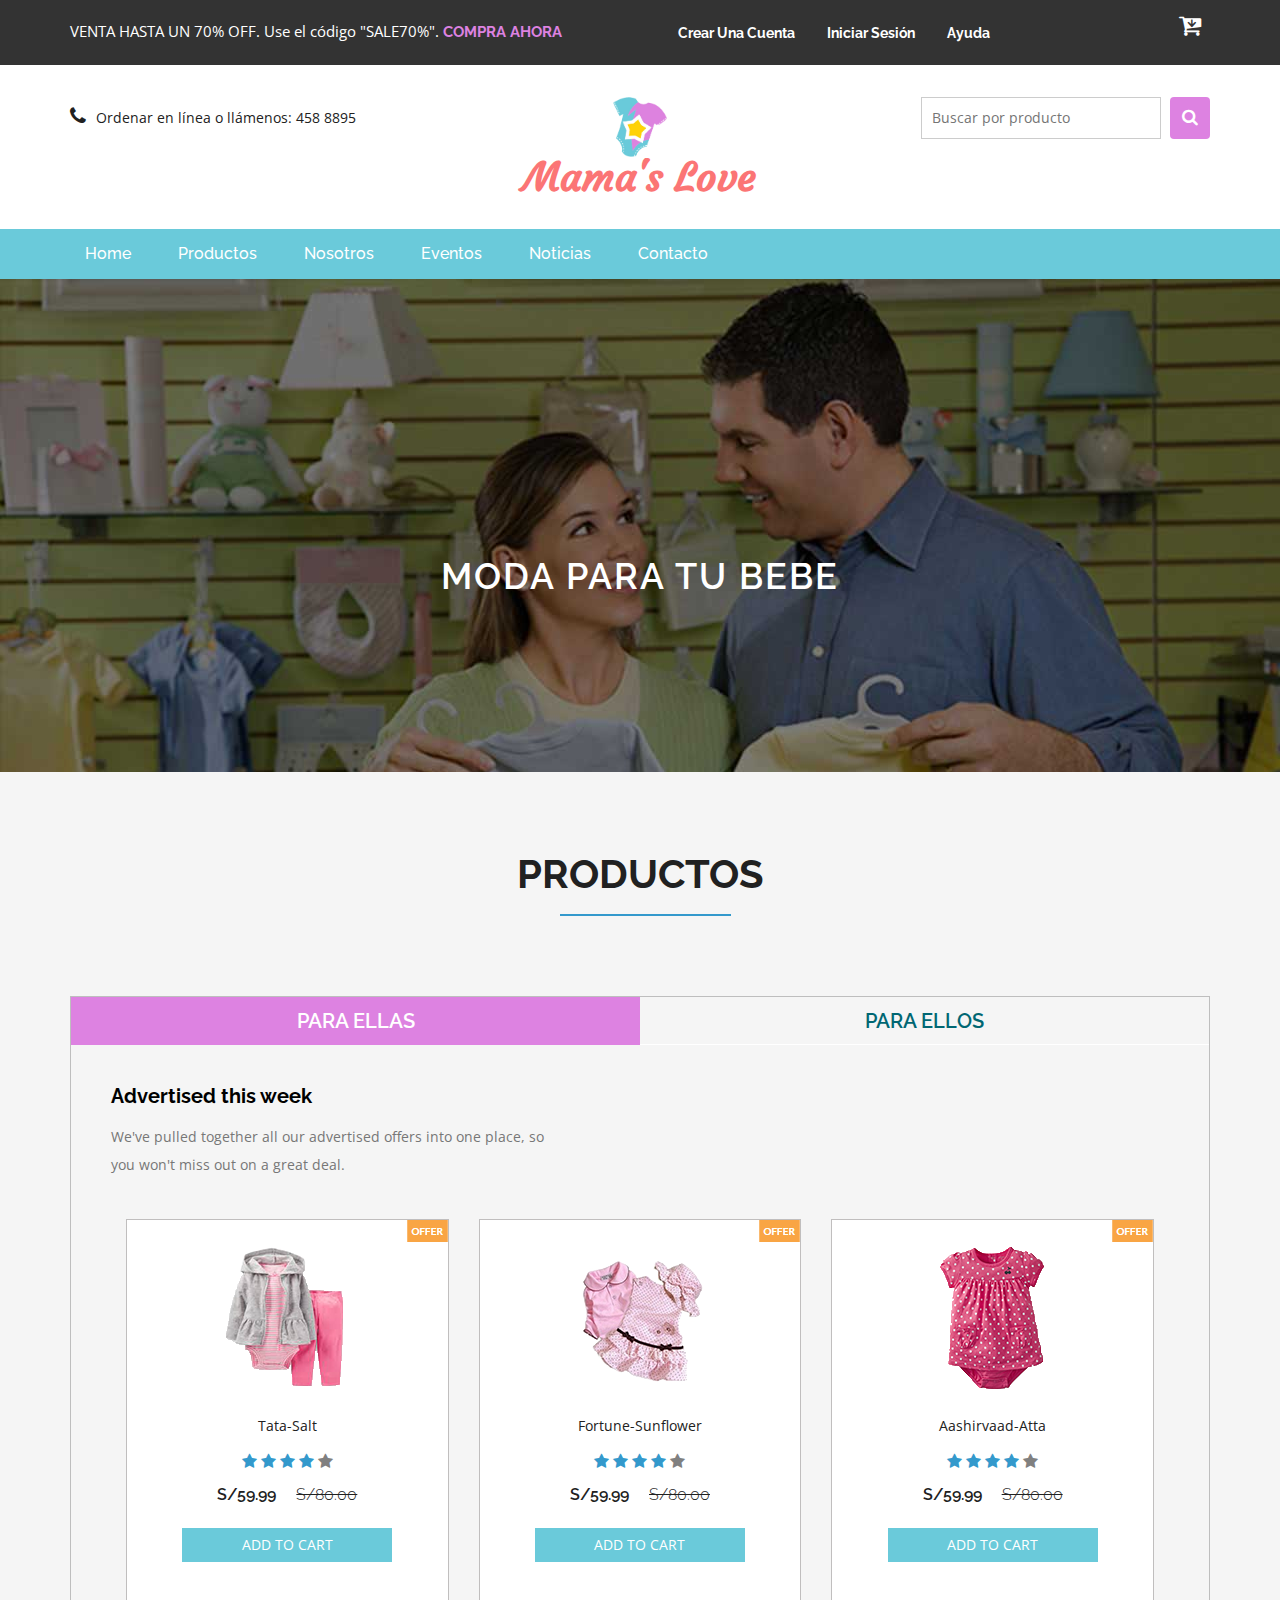
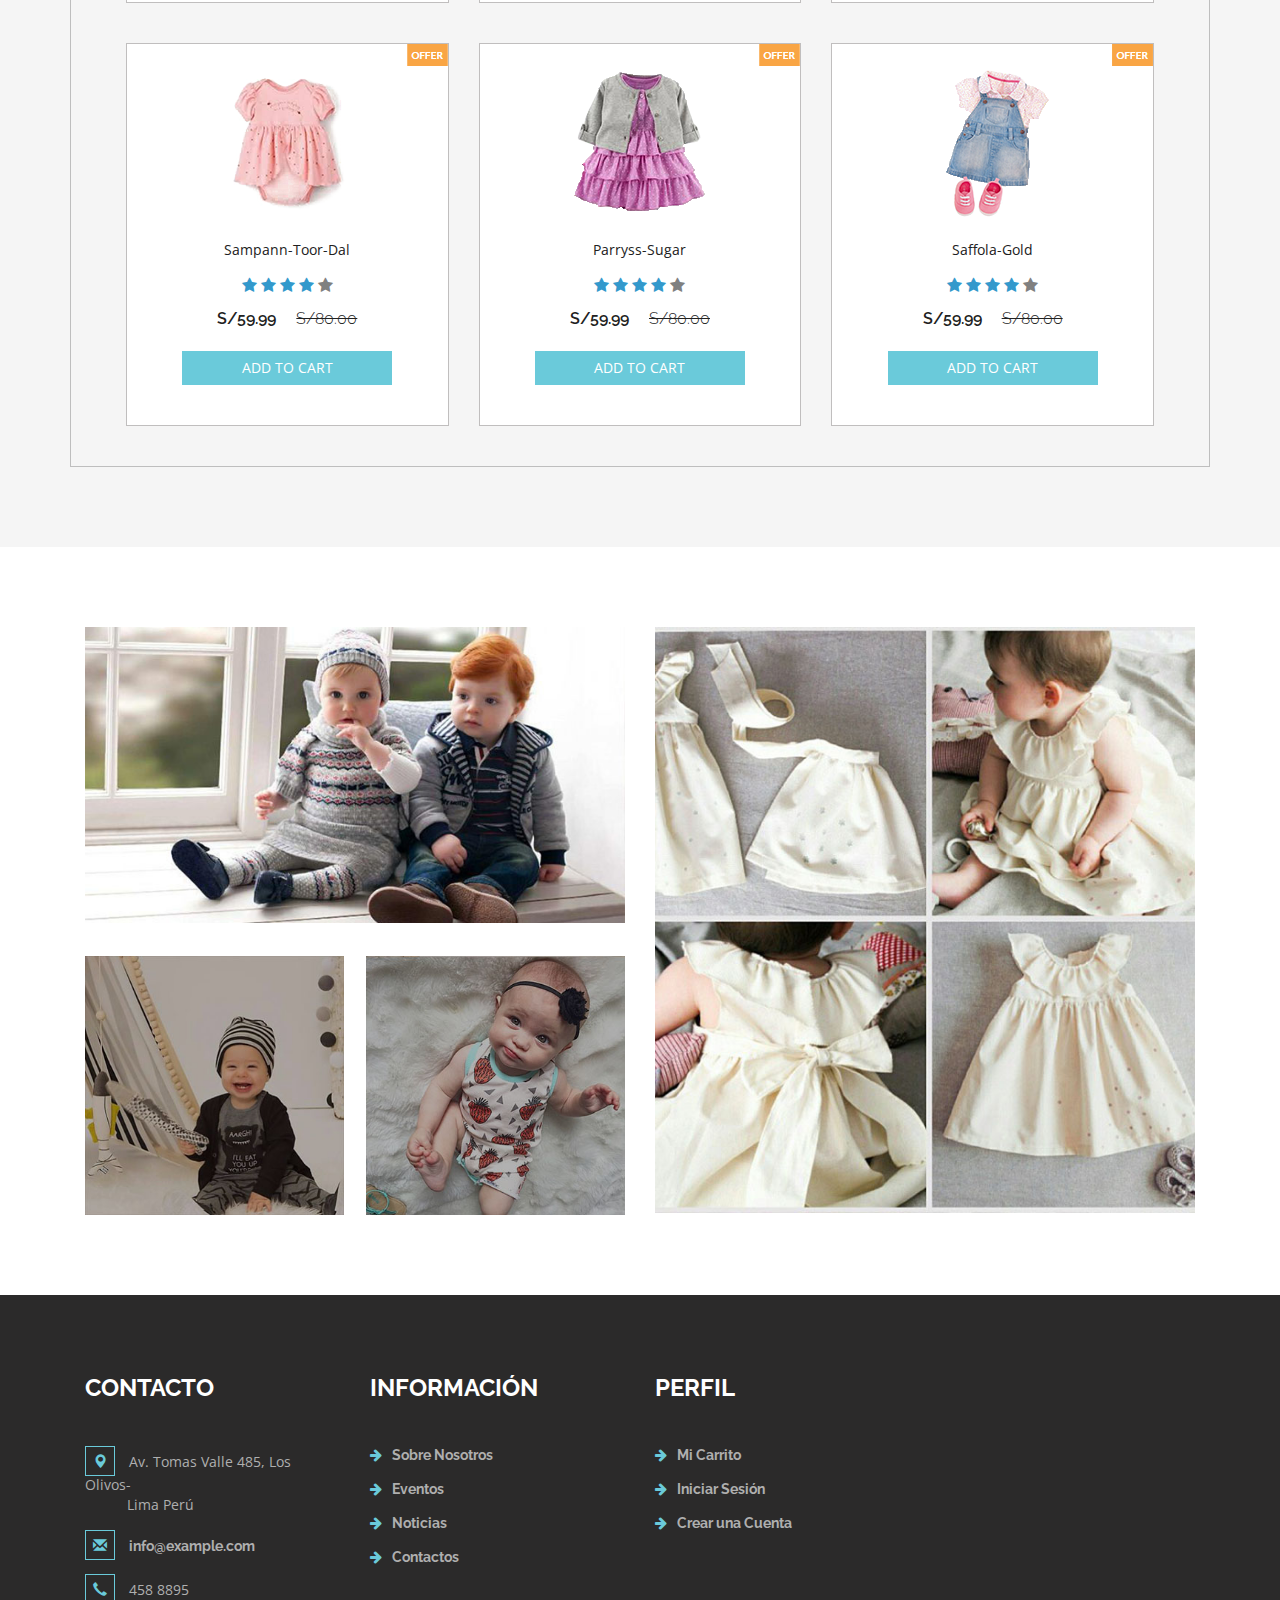
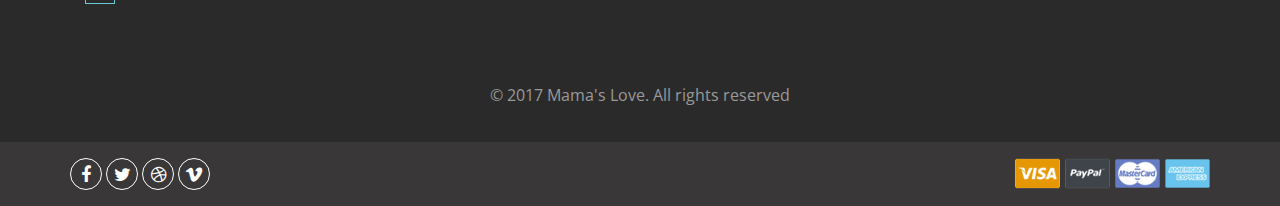
==== index.html @ 170dd48b "subir" ====
<!DOCTYPE html>
<html>
<head>
<title>Mama's Love</title>
<!-- for-mobile-apps -->
<meta name="viewport" content="width=device-width, initial-scale=1">
<meta http-equiv="Content-Type" content="text/html; charset=utf-8" />
<meta name="keywords" content=".." />
<script type="application/x-javascript"> addEventListener("load", function() { setTimeout(hideURLbar, 0); }, false);
		function hideURLbar(){ window.scrollTo(0,1); } </script>
<!-- //for-mobile-apps -->
<link href="css/bootstrap.css" rel="stylesheet" type="text/css" media="all" />
<link href="css/style.css" rel="stylesheet" type="text/css" media="all" />
<!-- font-awesome icons -->
<link href="css/font-awesome.css" rel="stylesheet"> 
<!-- //font-awesome icons -->
<!-- js -->
<script src="js/jquery-1.11.1.min.js"></script>
<!-- //js -->
<link href='//fonts.googleapis.com/css?family=Raleway:400,100,100italic,200,200italic,300,400italic,500,500italic,600,600italic,700,700italic,800,800italic,900,900italic' rel='stylesheet' type='text/css'>
<link href='//fonts.googleapis.com/css?family=Open+Sans:400,300,300italic,400italic,600,600italic,700,700italic,800,800italic' rel='stylesheet' type='text/css'>
<!-- start-smoth-scrolling -->
<script type="text/javascript" src="js/move-top.js"></script>
<script type="text/javascript" src="js/easing.js"></script>
<script type="text/javascript">
	jQuery(document).ready(function($) {
		$(".scroll").click(function(event){		
			event.preventDefault();
			$('html,body').animate({scrollTop:$(this.hash).offset().top},1000);
		});
	});
</script>
<!-- start-smoth-scrolling -->
</head>
	
<body>
<!-- header -->
	<div class="agileits_header">
		<div class="container">
			<div class="w3l_offers">
				<p>VENTA HASTA UN 70% OFF. Use el código "SALE70%".  <a href="products.html">COMPRA AHORA</a></p>
			</div>
			<div class="agile-login">
				<ul>
					<li><a href="registered.html"> Crear una Cuenta</a></li>
					<li><a href="login.html">Iniciar Sesión </a></li>
					<li><a href="contact.html">Ayuda</a></li>
					
				</ul>
			</div>
			<div class="product_list_header">  
					<div> 
						<div class="w3view-cart"><a href="checkout.html"><i class="fa fa-cart-arrow-down" aria-hidden="true"></i></a></div>
					</div>  
			</div>
			<div class="clearfix"> </div>
		</div>
	</div>

	<div class="logo_products">
		<div class="container">
		<div class="w3ls_logo_products_left1">
				<ul class="phone_email">
					<li><i class="fa fa-phone" aria-hidden="true"></i>Ordenar en línea o llámenos: 458 8895</li>
					
				</ul>
			</div>
			<div class="w3ls_logo_products_left">
				<img style="height: 60px;" title=" " alt=" " src="images/mamaslovelogo.png" />
				<h1><a href="index.html">Mama's Love </a></h1>
			</div>
		<div class="w3l_search">
			<form action="#" method="post">
				<input type="search" name="Search" placeholder="Buscar por producto" required="">
				<button type="submit" class="btn btn-default search" aria-label="Left Align">
					<i class="fa fa-search" aria-hidden="true"> </i>
				</button>
				<div class="clearfix"></div>
			</form>
		</div>
			
			<div class="clearfix"> </div>
		</div>
	</div>
<!-- //header -->
<!-- navigation -->
	<div class="navigation-agileits">
		<div class="container">
			<nav class="navbar navbar-default">
							<!-- Brand and toggle get grouped for better mobile display -->
							<div class="navbar-header nav_2">
								<button type="button" class="navbar-toggle collapsed navbar-toggle1" data-toggle="collapse" data-target="#bs-megadropdown-tabs">
									<span class="sr-only">Toggle navigation</span>
									<span class="icon-bar"></span>
									<span class="icon-bar"></span>
									<span class="icon-bar"></span>
								</button>
							</div> 
							<div class="collapse navbar-collapse" id="bs-megadropdown-tabs">
								<ul class="nav navbar-nav">
									<li class="active"><a href="index.html" class="act">Home</a></li>	
									<!-- Mega Menu -->
									<li><a href="products.html">Productos</a></li>
									<li><a href="about.html">Nosotros</a></li>
									<li><a href="eventos.html">Eventos</a></li>
									<li><a href="noticias.html">Noticias</a></li>
									<li><a href="contact.html">Contacto</a></li>
								</ul>
							</div>
							</nav>
			</div>
		</div>
		
<!-- //navigation -->
	<!-- main-slider -->
		<ul id="demo1">
			<li>
				<img src="images/slide1.jpg" alt="" />
				<!--Slider Description example-->
				<div class="slide-desc">
					<h3>MODA PARA TU BEBE</h3>
				</div>
			</li>
			<li>
				<img src="images/slide2.jpg" alt="" />
				  <div class="slide-desc">
					<h3>Diseños exclusivos</h3>
				</div>
			</li>
			
			<li>
				<img src="images/slide3.jpg" alt="" />
				<div class="slide-desc">
					<h3>Ropa exclusiva y de calidad</h3>
				</div>
			</li>
		</ul>
	<!-- //main-slider -->
	<!-- //top-header and slider -->
	<!-- top-brands -->
	<div class="top-brands">
		<div class="container">
		<h2>PRODUCTOS</h2>
			<div class="grid_3 grid_5">
				<div class="bs-example bs-example-tabs" role="tabpanel" data-example-id="togglable-tabs">
					<ul id="myTab" class="nav nav-tabs" role="tablist">
						<li role="presentation" class="active"><a class="ellas" href="#expeditions" id="expeditions-tab" role="tab" data-toggle="tab" aria-controls="expeditions" aria-expanded="true">PARA ELLAS</a></li>
						<li  role="presentation"><a class="ellos" href="#tours" role="tab" id="tours-tab" data-toggle="tab" aria-controls="tours">PARA ELLOS</a></li>
					</ul>
					<div id="myTabContent" class="tab-content">
						<div role="tabpanel" class="tab-pane fade in active" id="expeditions" aria-labelledby="expeditions-tab">
							<div class="agile-tp">
								<h5>Advertised this week</h5>
								<p class="w3l-ad">We've pulled together all our advertised offers into one place, so you won't miss out on a great deal.</p>
							</div>
							<div class="agile_top_brands_grids">
								<div class="col-md-4 top_brand_left">
									<div class="hover14 column">
										<div class="agile_top_brand_left_grid">
											<div class="agile_top_brand_left_grid_pos">
												<img src="images/offer.png" alt=" " class="img-responsive" />
											</div>
											<div class="agile_top_brand_left_grid1">
												<figure>
													<div class="snipcart-item block" >
														<div class="snipcart-thumb">
															<a href="products.html"><img title=" " alt=" " src="images/1.png" /></a>		
															<p>Tata-salt</p>
															<div class="stars">
																<i class="fa fa-star blue-star" aria-hidden="true"></i>
																<i class="fa fa-star blue-star" aria-hidden="true"></i>
																<i class="fa fa-star blue-star" aria-hidden="true"></i>
																<i class="fa fa-star blue-star" aria-hidden="true"></i>
																<i class="fa fa-star gray-star" aria-hidden="true"></i>
															</div>
															<h4>S/59.99 <span>S/80.00</span></h4>
														</div>
														<div class="snipcart-details top_brand_home_details">
															<form action="#" method="post">
																<fieldset>
																	<input type="hidden" name="cmd" value="_cart" />
																	<input type="hidden" name="add" value="1" />
																	<input type="hidden" name="business" value=" " />
																	<input type="hidden" name="item_name" value="Fortune Sunflower Oil" />
																	<input type="hidden" name="amount" value="20.99" />
																	<input type="hidden" name="discount_amount" value="1.00" />
																	<input type="hidden" name="currency_code" value="USD" />
																	<input type="hidden" name="return" value=" " />
																	<input type="hidden" name="cancel_return" value=" " />
																	<input type="submit" name="submit" value="Add to cart" class="button" />
																</fieldset>
															</form>
														</div>
													</div>
												</figure>
											</div>
										</div>
									</div>
								</div>
								<div class="col-md-4 top_brand_left">
									<div class="hover14 column">
										<div class="agile_top_brand_left_grid">
											<div class="agile_top_brand_left_grid_pos">
												<img src="images/offer.png" alt=" " class="img-responsive" />
											</div>
											<div class="agile_top_brand_left_grid1">
												<figure>
													<div class="snipcart-item block" >
														<div class="snipcart-thumb">
															<a href="products.html"><img title=" " alt=" " src="images/2.png" /></a>		
															<p>Fortune-sunflower</p>
															<div class="stars">
																<i class="fa fa-star blue-star" aria-hidden="true"></i>
																<i class="fa fa-star blue-star" aria-hidden="true"></i>
																<i class="fa fa-star blue-star" aria-hidden="true"></i>
																<i class="fa fa-star blue-star" aria-hidden="true"></i>
																<i class="fa fa-star gray-star" aria-hidden="true"></i>
															</div>
															<h4>S/59.99  <span>S/80.00</span></h4>
														</div>
														<div class="snipcart-details top_brand_home_details">
															<form action="#" method="post">
																<fieldset>
																	<input type="hidden" name="cmd" value="_cart" />
																	<input type="hidden" name="add" value="1" />
																	<input type="hidden" name="business" value=" " />
																	<input type="hidden" name="item_name" value="basmati rise" />
																	<input type="hidden" name="amount" value="20.99" />
																	<input type="hidden" name="discount_amount" value="1.00" />
																	<input type="hidden" name="currency_code" value="USD" />
																	<input type="hidden" name="return" value=" " />
																	<input type="hidden" name="cancel_return" value=" " />
																	<input type="submit" name="submit" value="Add to cart" class="button" />
																</fieldset>
															</form>
														</div>
													</div>
												</figure>
											</div>
										</div>
									</div>
								</div>
								<div class="col-md-4 top_brand_left">
									<div class="hover14 column">
										<div class="agile_top_brand_left_grid">
											<div class="agile_top_brand_left_grid_pos">
												<img src="images/offer.png" alt=" " class="img-responsive" />
											</div>
											<div class="agile_top_brand_left_grid1">
												<figure>
													<div class="snipcart-item block">
														<div class="snipcart-thumb">
															<a href="products.html"><img src="images/3.png" alt=" " class="img-responsive" /></a>
															<p>Aashirvaad-atta</p>
															<div class="stars">
																<i class="fa fa-star blue-star" aria-hidden="true"></i>
																<i class="fa fa-star blue-star" aria-hidden="true"></i>
																<i class="fa fa-star blue-star" aria-hidden="true"></i>
																<i class="fa fa-star blue-star" aria-hidden="true"></i>
																<i class="fa fa-star gray-star" aria-hidden="true"></i>
															</div>
															<h4>S/59.99 <span>S/80.00</span></h4>
														</div>
														<div class="snipcart-details top_brand_home_details">
															<form action="#" method="post">
																<fieldset>
																	<input type="hidden" name="cmd" value="_cart" />
																	<input type="hidden" name="add" value="1" />
																	<input type="hidden" name="business" value=" " />
																	<input type="hidden" name="item_name" value="Pepsi soft drink" />
																	<input type="hidden" name="amount" value="40.00" />
																	<input type="hidden" name="discount_amount" value="1.00" />
																	<input type="hidden" name="currency_code" value="USD" />
																	<input type="hidden" name="return" value=" " />
																	<input type="hidden" name="cancel_return" value=" " />
																	<input type="submit" name="submit" value="Add to cart" class="button" />
																</fieldset>
															</form>
														</div>
													</div>
												</figure>
											</div>
										</div>
									</div>
								</div>
								<div class="clearfix"> </div>
							</div>
							<div class="agile_top_brands_grids">
								<div class="col-md-4 top_brand_left">
									<div class="hover14 column">
										<div class="agile_top_brand_left_grid">
											<div class="agile_top_brand_left_grid_pos">
												<img src="images/offer.png" alt=" " class="img-responsive" />
											</div>
											<div class="agile_top_brand_left_grid1">
												<figure>
													<div class="snipcart-item block" >
														<div class="snipcart-thumb">
															<a href="products.html"><img title=" " alt=" " src="images/4.png" /></a>		
															<p>Sampann-toor-dal</p>
															<div class="stars">
																<i class="fa fa-star blue-star" aria-hidden="true"></i>
																<i class="fa fa-star blue-star" aria-hidden="true"></i>
																<i class="fa fa-star blue-star" aria-hidden="true"></i>
																<i class="fa fa-star blue-star" aria-hidden="true"></i>
																<i class="fa fa-star gray-star" aria-hidden="true"></i>
															</div>
															<h4>S/59.99 <span>S/80.00</span></h4>
														</div>
														<div class="snipcart-details top_brand_home_details">
															<form action="#" method="post">
																<fieldset>
																	<input type="hidden" name="cmd" value="_cart" />
																	<input type="hidden" name="add" value="1" />
																	<input type="hidden" name="business" value=" " />
																	<input type="hidden" name="item_name" value="Fortune Sunflower Oil" />
																	<input type="hidden" name="amount" value="35.99" />
																	<input type="hidden" name="discount_amount" value="1.00" />
																	<input type="hidden" name="currency_code" value="USD" />
																	<input type="hidden" name="return" value=" " />
																	<input type="hidden" name="cancel_return" value=" " />
																	<input type="submit" name="submit" value="Add to cart" class="button" />
																</fieldset>
															</form>
														</div>
													</div>
												</figure>
											</div>
										</div>
									</div>
								</div>
								<div class="col-md-4 top_brand_left">
									<div class="hover14 column">
										<div class="agile_top_brand_left_grid">
											<div class="agile_top_brand_left_grid_pos">
												<img src="images/offer.png" alt=" " class="img-responsive" />
											</div>
											<div class="agile_top_brand_left_grid1">
												<figure>
													<div class="snipcart-item block" >
														<div class="snipcart-thumb">
															<a href="products.html"><img title=" " alt=" " src="images/5.png" /></a>		
															<p>Parryss-sugar</p>
															<div class="stars">
																<i class="fa fa-star blue-star" aria-hidden="true"></i>
																<i class="fa fa-star blue-star" aria-hidden="true"></i>
																<i class="fa fa-star blue-star" aria-hidden="true"></i>
																<i class="fa fa-star blue-star" aria-hidden="true"></i>
																<i class="fa fa-star gray-star" aria-hidden="true"></i>
															</div>
															<h4>S/59.99 <span>S/80.00</span></h4>
														</div>
														<div class="snipcart-details top_brand_home_details">
															<form action="#" method="post">
																<fieldset>
																	<input type="hidden" name="cmd" value="_cart" />
																	<input type="hidden" name="add" value="1" />
																	<input type="hidden" name="business" value=" " />
																	<input type="hidden" name="item_name" value="basmati rise" />
																	<input type="hidden" name="amount" value="30.99" />
																	<input type="hidden" name="discount_amount" value="1.00" />
																	<input type="hidden" name="currency_code" value="USD" />
																	<input type="hidden" name="return" value=" " />
																	<input type="hidden" name="cancel_return" value=" " />
																	<input type="submit" name="submit" value="Add to cart" class="button" />
																</fieldset>
															</form>
														</div>
													</div>
												</figure>
											</div>
										</div>
									</div>
								</div>
								<div class="col-md-4 top_brand_left">
									<div class="hover14 column">
										<div class="agile_top_brand_left_grid">
											<div class="agile_top_brand_left_grid_pos">
												<img src="images/offer.png" alt=" " class="img-responsive" />
											</div>
											<div class="agile_top_brand_left_grid_pos">
												<img src="images/offer.png" alt=" " class="img-responsive" />
											</div>
											<div class="agile_top_brand_left_grid1">
												<figure>
													<div class="snipcart-item block">
														<div class="snipcart-thumb">
															<a href="products.html"><img src="images/6.png" alt=" " class="img-responsive" /></a>
															<p>Saffola-gold</p>
															<div class="stars">
																<i class="fa fa-star blue-star" aria-hidden="true"></i>
																<i class="fa fa-star blue-star" aria-hidden="true"></i>
																<i class="fa fa-star blue-star" aria-hidden="true"></i>
																<i class="fa fa-star blue-star" aria-hidden="true"></i>
																<i class="fa fa-star gray-star" aria-hidden="true"></i>
															</div>
															<h4>S/59.99 <span>S/80.00</span></h4>
														</div>
														<div class="snipcart-details top_brand_home_details">
															<form action="#" method="post">
																<fieldset>
																	<input type="hidden" name="cmd" value="_cart" />
																	<input type="hidden" name="add" value="1" />
																	<input type="hidden" name="business" value=" " />
																	<input type="hidden" name="item_name" value="Pepsi soft drink" />
																	<input type="hidden" name="amount" value="80.00" />
																	<input type="hidden" name="discount_amount" value="1.00" />
																	<input type="hidden" name="currency_code" value="USD" />
																	<input type="hidden" name="return" value=" " />
																	<input type="hidden" name="cancel_return" value=" " />
																	<input type="submit" name="submit" value="Add to cart" class="button" />
																</fieldset>
															</form>
														</div>
													</div>
												</figure>
											</div>
										</div>
									</div>
								</div>
								<div class="clearfix"> </div>
							</div>
						</div>
						<div role="tabpanel" class="tab-pane fade" id="tours" aria-labelledby="tours-tab">
							<div class="agile-tp">
								<h5>This week</h5>
								<p class="w3l-ad">We've pulled together all our advertised offers into one place, so you won't miss out on a great deal.</p>
							</div>
							<div class="agile_top_brands_grids">
								<div class="col-md-4 top_brand_left">
									<div class="hover14 column">
										<div class="agile_top_brand_left_grid">
											<div class="agile_top_brand_left_grid_pos">
												<img src="images/offer.png" alt=" " class="img-responsive" />
											</div>
											<div class="agile_top_brand_left_grid1">
												<figure>
													<div class="snipcart-item block" >
														<div class="snipcart-thumb">
															<a href="products.html"><img title=" " alt=" " src="images/7.png" /></a>		
															<p>Sona-masoori-rice</p>
															<div class="stars">
																<i class="fa fa-star blue-star" aria-hidden="true"></i>
																<i class="fa fa-star blue-star" aria-hidden="true"></i>
																<i class="fa fa-star blue-star" aria-hidden="true"></i>
																<i class="fa fa-star blue-star" aria-hidden="true"></i>
																<i class="fa fa-star gray-star" aria-hidden="true"></i>
															</div>
															<h4>S/59.99 <span>S/80.00</span></h4>
														</div>
														<div class="snipcart-details top_brand_home_details">
															<form action="#" method="post">
																<fieldset>
																	<input type="hidden" name="cmd" value="_cart" />
																	<input type="hidden" name="add" value="1" />
																	<input type="hidden" name="business" value=" " />
																	<input type="hidden" name="item_name" value="Fortune Sunflower Oil" />
																	<input type="hidden" name="amount" value="35.99" />
																	<input type="hidden" name="discount_amount" value="1.00" />
																	<input type="hidden" name="currency_code" value="USD" />
																	<input type="hidden" name="return" value=" " />
																	<input type="hidden" name="cancel_return" value=" " />
																	<input type="submit" name="submit" value="Add to cart" class="button" />
																</fieldset>
															</form>
														</div>
													</div>
												</figure>
											</div>
										</div>
									</div>
								</div>
								<div class="col-md-4 top_brand_left">
									<div class="hover14 column">
										<div class="agile_top_brand_left_grid">
											<div class="agile_top_brand_left_grid_pos">
												<img src="images/offer.png" alt=" " class="img-responsive" />
											</div>
											<div class="agile_top_brand_left_grid1">
												<figure>
													<div class="snipcart-item block" >
														<div class="snipcart-thumb">
															<a href="products.html"><img title=" " alt=" " src="images/8.png" /></a>		
															<p>Milky-mist-paneer</p>
															<div class="stars">
																<i class="fa fa-star blue-star" aria-hidden="true"></i>
																<i class="fa fa-star blue-star" aria-hidden="true"></i>
																<i class="fa fa-star blue-star" aria-hidden="true"></i>
																<i class="fa fa-star blue-star" aria-hidden="true"></i>
																<i class="fa fa-star gray-star" aria-hidden="true"></i>
															</div>
															<h4>S/59.99 <span>S/80.00</span></h4>
														</div>
														<div class="snipcart-details top_brand_home_details">
															<form action="#" method="post">
																<fieldset>
																	<input type="hidden" name="cmd" value="_cart" />
																	<input type="hidden" name="add" value="1" />
																	<input type="hidden" name="business" value=" " />
																	<input type="hidden" name="item_name" value="basmati rise" />
																	<input type="hidden" name="amount" value="30.99" />
																	<input type="hidden" name="discount_amount" value="1.00" />
																	<input type="hidden" name="currency_code" value="USD" />
																	<input type="hidden" name="return" value=" " />
																	<input type="hidden" name="cancel_return" value=" " />
																	<input type="submit" name="submit" value="Add to cart" class="button" />
																</fieldset>
															</form>
														</div>
													</div>
												</figure>
											</div>
										</div>
									</div>
								</div>
								<div class="col-md-4 top_brand_left">
									<div class="hover14 column">
										<div class="agile_top_brand_left_grid">
											<div class="agile_top_brand_left_grid_pos">
												<img src="images/offer.png" alt=" " class="img-responsive" />
											</div>
											<div class="agile_top_brand_left_grid_pos">
												<img src="images/offer.png" alt=" " class="img-responsive" />
											</div>
											<div class="agile_top_brand_left_grid1">
												<figure>
													<div class="snipcart-item block">
														<div class="snipcart-thumb">
															<a href="products.html"><img src="images/9.png" alt=" " class="img-responsive" /></a>
															<p>Basmati-Rice</p>
															<div class="stars">
																<i class="fa fa-star blue-star" aria-hidden="true"></i>
																<i class="fa fa-star blue-star" aria-hidden="true"></i>
																<i class="fa fa-star blue-star" aria-hidden="true"></i>
																<i class="fa fa-star blue-star" aria-hidden="true"></i>
																<i class="fa fa-star gray-star" aria-hidden="true"></i>
															</div>
															<h4>S/59.99 <span>S/80.00</span></h4>
														</div>
														<div class="snipcart-details top_brand_home_details">
															<form action="#" method="post">
																<fieldset>
																	<input type="hidden" name="cmd" value="_cart" />
																	<input type="hidden" name="add" value="1" />
																	<input type="hidden" name="business" value=" " />
																	<input type="hidden" name="item_name" value="Pepsi soft drink" />
																	<input type="hidden" name="amount" value="80.00" />
																	<input type="hidden" name="discount_amount" value="1.00" />
																	<input type="hidden" name="currency_code" value="USD" />
																	<input type="hidden" name="return" value=" " />
																	<input type="hidden" name="cancel_return" value=" " />
																	<input type="submit" name="submit" value="Add to cart" class="button" />
																</fieldset>
															</form>
														</div>
													</div>
												</figure>
											</div>
										</div>
									</div>
								</div>
								<div class="clearfix"> </div>
							</div>
							<div class="agile_top_brands_grids">
								<div class="col-md-4 top_brand_left">
									<div class="hover14 column">
										<div class="agile_top_brand_left_grid">
											<div class="agile_top_brand_left_grid_pos">
												<img src="images/offer.png" alt=" " class="img-responsive" />
											</div>
											<div class="agile_top_brand_left_grid1">
												<figure>
													<div class="snipcart-item block" >
														<div class="snipcart-thumb">
															<a href="products.html"><img title=" " alt=" " src="images/10.png" /></a>		
															<p>Fortune-sunflower</p>
															<div class="stars">
																<i class="fa fa-star blue-star" aria-hidden="true"></i>
																<i class="fa fa-star blue-star" aria-hidden="true"></i>
																<i class="fa fa-star blue-star" aria-hidden="true"></i>
																<i class="fa fa-star blue-star" aria-hidden="true"></i>
																<i class="fa fa-star gray-star" aria-hidden="true"></i>
															</div>
															<h4>S/59.99 <span>S/80.00</span></h4>
														</div>
														<div class="snipcart-details top_brand_home_details">
															<form action="#" method="post">
																<fieldset>
																	<input type="hidden" name="cmd" value="_cart" />
																	<input type="hidden" name="add" value="1" />
																	<input type="hidden" name="business" value=" " />
																	<input type="hidden" name="item_name" value="Fortune Sunflower Oil" />
																	<input type="hidden" name="amount" value="20.99" />
																	<input type="hidden" name="discount_amount" value="1.00" />
																	<input type="hidden" name="currency_code" value="USD" />
																	<input type="hidden" name="return" value=" " />
																	<input type="hidden" name="cancel_return" value=" " />
																	<input type="submit" name="submit" value="Add to cart" class="button" />
																</fieldset>
															</form>
														</div>
													</div>
												</figure>
											</div>
										</div>
									</div>
								</div>
								<div class="col-md-4 top_brand_left">
									<div class="hover14 column">
										<div class="agile_top_brand_left_grid">
											<div class="agile_top_brand_left_grid_pos">
												<img src="images/offer.png" alt=" " class="img-responsive" />
											</div>
											<div class="agile_top_brand_left_grid1">
												<figure>
													<div class="snipcart-item block" >
														<div class="snipcart-thumb">
															<a href="products.html"><img title=" " alt=" " src="images/12.png" /></a>		
															<p>Nestle-a-slim</p>
															<div class="stars">
																<i class="fa fa-star blue-star" aria-hidden="true"></i>
																<i class="fa fa-star blue-star" aria-hidden="true"></i>
																<i class="fa fa-star blue-star" aria-hidden="true"></i>
																<i class="fa fa-star blue-star" aria-hidden="true"></i>
																<i class="fa fa-star gray-star" aria-hidden="true"></i>
															</div>
															<h4>S/59.99 <span>S/80.00</span></h4>
														</div>
														<div class="snipcart-details top_brand_home_details">
															<form action="#" method="post">
																<fieldset>
																	<input type="hidden" name="cmd" value="_cart" />
																	<input type="hidden" name="add" value="1" />
																	<input type="hidden" name="business" value=" " />
																	<input type="hidden" name="item_name" value="basmati rise" />
																	<input type="hidden" name="amount" value="20.99" />
																	<input type="hidden" name="discount_amount" value="1.00" />
																	<input type="hidden" name="currency_code" value="USD" />
																	<input type="hidden" name="return" value=" " />
																	<input type="hidden" name="cancel_return" value=" " />
																	<input type="submit" name="submit" value="Add to cart" class="button" />
																</fieldset>
															</form>
														</div>
													</div>
												</figure>
											</div>
										</div>
									</div>
								</div>
								<div class="col-md-4 top_brand_left">
									<div class="hover14 column">
										<div class="agile_top_brand_left_grid">
											<div class="agile_top_brand_left_grid_pos">
												<img src="images/offer.png" alt=" " class="img-responsive" />
											</div>
											<div class="agile_top_brand_left_grid1">
												<figure>
													<div class="snipcart-item block">
														<div class="snipcart-thumb">
															<a href="products.html"><img src="images/13.png" alt=" " class="img-responsive" /></a>
															<p>Bread-sandwich</p>
															<div class="stars">
																<i class="fa fa-star blue-star" aria-hidden="true"></i>
																<i class="fa fa-star blue-star" aria-hidden="true"></i>
																<i class="fa fa-star blue-star" aria-hidden="true"></i>
																<i class="fa fa-star blue-star" aria-hidden="true"></i>
																<i class="fa fa-star gray-star" aria-hidden="true"></i>
															</div>
															<h4>S/59.99 <span>S/80.00 </span></h4>
														</div>
														<div class="snipcart-details top_brand_home_details">
															<form action="#" method="post">
																<fieldset>
																	<input type="hidden" name="cmd" value="_cart" />
																	<input type="hidden" name="add" value="1" />
																	<input type="hidden" name="business" value=" " />
																	<input type="hidden" name="item_name" value="Pepsi soft drink" />
																	<input type="hidden" name="amount" value="40.00" />
																	<input type="hidden" name="discount_amount" value="1.00" />
																	<input type="hidden" name="currency_code" value="USD" />
																	<input type="hidden" name="return" value=" " />
																	<input type="hidden" name="cancel_return" value=" " />
																	<input type="submit" name="submit" value="Add to cart" class="button" />
																</fieldset>
															</form>
														</div>
													</div>
												</figure>
											</div>
										</div>
									</div>
								</div>
								<div class="clearfix"> </div>
							</div>
						</div>
					</div>
				</div>
			</div>
		</div>
	</div>
<!-- //top-brands -->
 <!-- Carousel
    ================================================== 
    <div id="myCarousel" class="carousel slide" data-ride="carousel">
      <ol class="carousel-indicators">
        <li data-target="#myCarousel" data-slide-to="0" class="active"></li>
        <li data-target="#myCarousel" data-slide-to="1"></li>
        <li data-target="#myCarousel" data-slide-to="2"></li>
      </ol>
      <div class="carousel-inner" role="listbox">
        <div class="item active">
         <a href="beverages.html"> <img class="first-slide" src="images/b1.jpg" alt="First slide"></a>
       
        </div>
        <div class="item">
         <a href="personalcare.html"> <img class="second-slide " src="images/b3.jpg" alt="Second slide"></a>
         
        </div>
        <div class="item">
          <a href="household.html"><img class="third-slide " src="images/b1.jpg" alt="Third slide"></a>
          
        </div>
      </div>
    
    </div><!-- /.carousel -->	

<!--banner-bottom-->
				<div class="ban-bottom-w3l">
					<div class="container">
					<div class="col-md-6 ban-bottom3">
							<div class="ban-top">
								<img src="images/p2.jpg" class="img-responsive" alt=""/>
								
							</div>
							<div class="ban-img">
								<div class=" ban-bottom1">
									<div class="ban-top">
										<img src="images/p3.jpg" class="img-responsive" alt=""/>
										
									</div>
								</div>
								<div class="ban-bottom2">
									<div class="ban-top">
										<img src="images/p4.jpg" class="img-responsive" alt=""/>
										
									</div>
								</div>
								<div class="clearfix"></div>
							</div>
						</div>
						<div class="col-md-6 ban-bottom">
							<div class="ban-top">
								<img src="images/111.jpg" class="img-responsive" alt=""/>
								
								
							</div>
						</div>
						
						<div class="clearfix"></div>
					</div>
				</div>
<!--banner-bottom-->
<!--brands--
	<div class="brands">
		<div class="container">
		<h3>Brand Store</h3>
			<div class="brands-agile">
				<div class="col-md-2 w3layouts-brand">
					<div class="brands-w3l">
						<p><a href="#">Lorem</a></p>
					</div>
				</div>
				<div class="col-md-2 w3layouts-brand">
					<div class="brands-w3l">
						<p><a href="#">Lorem</a></p>
					</div>
				</div>
				<div class="col-md-2 w3layouts-brand">
					<div class="brands-w3l">
						<p><a href="#">Lorem</a></p>
					</div>
				</div>
				
				<div class="col-md-2 w3layouts-brand">
					<div class="brands-w3l">
						<p><a href="#">Lorem</a></p>
					</div>
				</div>
				<div class="col-md-2 w3layouts-brand">
					<div class="brands-w3l">
						<p><a href="#">Lorem</a></p>
					</div>
				</div>
				<div class="col-md-2 w3layouts-brand">
					<div class="brands-w3l">
						<p><a href="#">Lorem</a></p>
					</div>
				</div>
				<div class="clearfix"></div>
			</div>
			<div class="brands-agile-1">
				<div class="col-md-2 w3layouts-brand">
					<div class="brands-w3l">
						<p><a href="#">Lorem</a></p>
					</div>
				</div>
				<div class="col-md-2 w3layouts-brand">
					<div class="brands-w3l">
						<p><a href="#">Lorem</a></p>
					</div>
				</div>
				<div class="col-md-2 w3layouts-brand">
					<div class="brands-w3l">
						<p><a href="#">Lorem</a></p>
					</div>
				</div>
				
				<div class="col-md-2 w3layouts-brand">
					<div class="brands-w3l">
						<p><a href="#">Lorem</a></p>
					</div>
				</div>
				<div class="col-md-2 w3layouts-brand">
					<div class="brands-w3l">
						<p><a href="#">Lorem</a></p>
					</div>
				</div>
				<div class="col-md-2 w3layouts-brand">
					<div class="brands-w3l">
						<p><a href="#">Lorem</a></p>
					</div>
				</div>
				<div class="clearfix"></div>
			</div>
			<div class="brands-agile-2">
				<div class="col-md-2 w3layouts-brand">
					<div class="brands-w3l">
						<p><a href="#">Lorem</a></p>
					</div>
				</div>
				<div class="col-md-2 w3layouts-brand">
					<div class="brands-w3l">
						<p><a href="#">Lorem</a></p>
					</div>
				</div>
				<div class="col-md-2 w3layouts-brand">
					<div class="brands-w3l">
						<p><a href="#">Lorem</a></p>
					</div>
				</div>
				
				<div class="col-md-2 w3layouts-brand">
					<div class="brands-w3l">
						<p><a href="#">Lorem</a></p>
					</div>
				</div>
				<div class="col-md-2 w3layouts-brand">
					<div class="brands-w3l">
						<p><a href="#">Lorem</a></p>
					</div>
				</div>
				<div class="col-md-2 w3layouts-brand">
					<div class="brands-w3l">
						<p><a href="#">Lorem</a></p>
					</div>
				</div>
				<div class="clearfix"></div>
			</div>
		</div>
	</div>	
<!--//brands-->
<!-- new --
	<div class="newproducts-w3agile">
		<div class="container">
			<h3>New offers</h3>
				<div class="agile_top_brands_grids">
					<div class="col-md-3 top_brand_left-1">
						<div class="hover14 column">
							<div class="agile_top_brand_left_grid">
								<div class="agile_top_brand_left_grid_pos">
									<img src="images/offer.png" alt=" " class="img-responsive">
								</div>
								<div class="agile_top_brand_left_grid1">
									<figure>
										<div class="snipcart-item block">
											<div class="snipcart-thumb">
												<a href="products.html"><img title=" " alt=" " src="images/14.png"></a>		
												<p>Fried-gram</p>
												<div class="stars">
													<i class="fa fa-star blue-star" aria-hidden="true"></i>
													<i class="fa fa-star blue-star" aria-hidden="true"></i>
													<i class="fa fa-star blue-star" aria-hidden="true"></i>
													<i class="fa fa-star blue-star" aria-hidden="true"></i>
													<i class="fa fa-star gray-star" aria-hidden="true"></i>
												</div>
													<h4>$35.99 <span>$55.00</span></h4>
											</div>
											<div class="snipcart-details top_brand_home_details">
												<form action="#" method="post">
													<fieldset>
														<input type="hidden" name="cmd" value="_cart">
														<input type="hidden" name="add" value="1">
														<input type="hidden" name="business" value=" ">
														<input type="hidden" name="item_name" value="Fortune Sunflower Oil">
														<input type="hidden" name="amount" value="35.99">
														<input type="hidden" name="discount_amount" value="1.00">
														<input type="hidden" name="currency_code" value="USD">
														<input type="hidden" name="return" value=" ">
														<input type="hidden" name="cancel_return" value=" ">
														<input type="submit" name="submit" value="Add to cart" class="button">
													</fieldset>
												</form>
											</div>
										</div>
									</figure>
								</div>
							</div>
						</div>
					</div>
					<div class="col-md-3 top_brand_left-1">
						<div class="hover14 column">
							<div class="agile_top_brand_left_grid">
								<div class="agile_top_brand_left_grid_pos">
									<img src="images/offer.png" alt=" " class="img-responsive">
								</div>
								<div class="agile_top_brand_left_grid1">
									<figure>
										<div class="snipcart-item block">
											<div class="snipcart-thumb">
												<a href="products.html"><img title=" " alt=" " src="images/15.png"></a>		
												<p>Navaratan-dal</p>
												<div class="stars">
													<i class="fa fa-star blue-star" aria-hidden="true"></i>
													<i class="fa fa-star blue-star" aria-hidden="true"></i>
													<i class="fa fa-star blue-star" aria-hidden="true"></i>
													<i class="fa fa-star blue-star" aria-hidden="true"></i>
													<i class="fa fa-star gray-star" aria-hidden="true"></i>
												</div>
													<h4>$30.99 <span>$45.00</span></h4>
											</div>
											<div class="snipcart-details top_brand_home_details">
												<form action="#" method="post">
													<fieldset>
														<input type="hidden" name="cmd" value="_cart">
															<input type="hidden" name="add" value="1">
															<input type="hidden" name="business" value=" ">
															<input type="hidden" name="item_name" value="basmati rise">
															<input type="hidden" name="amount" value="30.99">
															<input type="hidden" name="discount_amount" value="1.00">
															<input type="hidden" name="currency_code" value="USD">
															<input type="hidden" name="return" value=" ">
															<input type="hidden" name="cancel_return" value=" ">
															<input type="submit" name="submit" value="Add to cart" class="button">
													</fieldset>
												</form>
											</div>
										</div>
									</figure>
								</div>
							</div>
						</div>
					</div>
					<div class="col-md-3 top_brand_left-1">
						<div class="hover14 column">
							<div class="agile_top_brand_left_grid">
								<div class="agile_top_brand_left_grid_pos">
									<img src="images/offer.png" alt=" " class="img-responsive">
								</div>
								<div class="agile_top_brand_left_grid_pos">
									<img src="images/offer.png" alt=" " class="img-responsive">
								</div>
								<div class="agile_top_brand_left_grid1">
									<figure>
										<div class="snipcart-item block">
											<div class="snipcart-thumb">
												<a href="products.html"><img src="images/16.png" alt=" " class="img-responsive"></a>
												<p>White-peasmatar</p>
												<div class="stars">
													<i class="fa fa-star blue-star" aria-hidden="true"></i>
													<i class="fa fa-star blue-star" aria-hidden="true"></i>
													<i class="fa fa-star blue-star" aria-hidden="true"></i>
													<i class="fa fa-star blue-star" aria-hidden="true"></i>
													<i class="fa fa-star gray-star" aria-hidden="true"></i>
												</div>
													<h4>$80.99 <span>$105.00</span></h4>
											</div>
											<div class="snipcart-details top_brand_home_details">
												<form action="#" method="post">
													<fieldset>
														<input type="hidden" name="cmd" value="_cart">
														<input type="hidden" name="add" value="1">
														<input type="hidden" name="business" value=" ">
														<input type="hidden" name="item_name" value="Pepsi soft drink">
														<input type="hidden" name="amount" value="80.00">
														<input type="hidden" name="discount_amount" value="1.00">
														<input type="hidden" name="currency_code" value="USD">
														<input type="hidden" name="return" value=" ">
														<input type="hidden" name="cancel_return" value=" ">
														<input type="submit" name="submit" value="Add to cart" class="button">
													</fieldset>
												</form>
											</div>
										</div>
									</figure>
								</div>
							</div>
						</div>
					</div>
					<div class="col-md-3 top_brand_left-1">
						<div class="hover14 column">
							<div class="agile_top_brand_left_grid">
								<div class="agile_top_brand_left_grid_pos">
									<img src="images/offer.png" alt=" " class="img-responsive">
								</div>
								<div class="agile_top_brand_left_grid1">
									<figure>
										<div class="snipcart-item block">
											<div class="snipcart-thumb">
												<a href="products.html"><img title=" " alt=" " src="images/17.png"></a>		
												<p>Channa-dal</p>
												<div class="stars">
													<i class="fa fa-star blue-star" aria-hidden="true"></i>
													<i class="fa fa-star blue-star" aria-hidden="true"></i>
													<i class="fa fa-star blue-star" aria-hidden="true"></i>
													<i class="fa fa-star blue-star" aria-hidden="true"></i>
													<i class="fa fa-star gray-star" aria-hidden="true"></i>
												</div>
													<h4>$35.99 <span>$55.00</span></h4>
											</div>
											<div class="snipcart-details top_brand_home_details">
												<form action="#" method="post">
													<fieldset>
														<input type="hidden" name="cmd" value="_cart">
														<input type="hidden" name="add" value="1">
														<input type="hidden" name="business" value=" ">
														<input type="hidden" name="item_name" value="Fortune Sunflower Oil">
														<input type="hidden" name="amount" value="35.99">
														<input type="hidden" name="discount_amount" value="1.00">
														<input type="hidden" name="currency_code" value="USD">
														<input type="hidden" name="return" value=" ">
														<input type="hidden" name="cancel_return" value=" ">
														<input type="submit" name="submit" value="Add to cart" class="button">
													</fieldset>
												</form>
											</div>
										</div>
									</figure>
								</div>
							</div>
						</div>
					</div>
						<div class="clearfix"> </div>
				</div>
		</div>
	</div>
<!-- //new -->
<!-- //footer --> 
<div class="footer">
		<div class="container">
			<div class="w3_footer_grids">
				<div class="col-md-3 w3_footer_grid">
					<h3>CONTACTO</h3>
					
					<ul class="address">
						<li><i class="glyphicon glyphicon-map-marker" aria-hidden="true"></i>Av. Tomas Valle 485, Los Olivos-<span> Lima Perú</span></li>
						<li><i class="glyphicon glyphicon-envelope" aria-hidden="true"></i><a href="mailto:info@example.com">info@example.com</a></li>
						<li><i class="glyphicon glyphicon-earphone" aria-hidden="true"></i>458 8895</li>
					</ul>
				</div>
				<div class="col-md-3 w3_footer_grid">
					<h3>INFORMACIÓN</h3>
					<ul class="info"> 
						<li><i class="fa fa-arrow-right" aria-hidden="true"></i><a href="about.html">Sobre Nosotros</a></li>
						<li><i class="fa fa-arrow-right" aria-hidden="true"></i><a href="short-codes.html">Eventos</a></li>
						<li><i class="fa fa-arrow-right" aria-hidden="true"></i><a href="faq.html">Noticias</a></li>
						<li><i class="fa fa-arrow-right" aria-hidden="true"></i><a href="contact.html">Contactos</a></li>

					</ul>
				</div>
				<div class="col-md-3 w3_footer_grid">
					<h3>PERFIL</h3>
					<ul class="info">
						<li><i class="fa fa-arrow-right" aria-hidden="true"></i><a href="checkout.html">Mi Carrito</a></li>
						<li><i class="fa fa-arrow-right" aria-hidden="true"></i><a href="login.html">Iniciar Sesión</a></li>
						<li><i class="fa fa-arrow-right" aria-hidden="true"></i><a href="registered.html">Crear una Cuenta</a></li>
					</ul>
				</div>
				<div class="col-md-3 w3_footer_grid">

				</div>
				<div class="clearfix"> </div>
			</div>
		</div>
		
		<div class="footer-copy">
			
			<div class="container">
				<p>© 2017 Mama's Love. All rights reserved</p>
			</div>
		</div>
		
	</div>	
	<div class="footer-botm">
			<div class="container">
				<div class="w3layouts-foot">
					<ul>
						<li><a href="#" class="w3_agile_facebook"><i class="fa fa-facebook" aria-hidden="true"></i></a></li>
						<li><a href="#" class="agile_twitter"><i class="fa fa-twitter" aria-hidden="true"></i></a></li>
						<li><a href="#" class="w3_agile_dribble"><i class="fa fa-dribbble" aria-hidden="true"></i></a></li>
						<li><a href="#" class="w3_agile_vimeo"><i class="fa fa-vimeo" aria-hidden="true"></i></a></li>
					</ul>
				</div>
				<div class="payment-w3ls">	
					<img src="images/card.png" alt=" " class="img-responsive">
				</div>
				<div class="clearfix"> </div>
			</div>
		</div>
<!-- //footer -->	
<!-- Bootstrap Core JavaScript -->
<script src="js/bootstrap.min.js"></script>

<!-- top-header and slider -->
<!-- here stars scrolling icon -->
	<script type="text/javascript">
		$(document).ready(function() {
			/*
				var defaults = {
				containerID: 'toTop', // fading element id
				containerHoverID: 'toTopHover', // fading element hover id
				scrollSpeed: 1200,
				easingType: 'linear' 
				};
			*/
								
			$().UItoTop({ easingType: 'easeOutQuart' });
								
			});
	</script>
<!-- //here ends scrolling icon -->
<script src="js/minicart.min.js"></script>
<script>
	// Mini Cart
	paypal.minicart.render({
		action: '#'
	});

	if (~window.location.search.indexOf('reset=true')) {
		paypal.minicart.reset();
	}
</script>
<!-- main slider-banner -->
<script src="js/skdslider.min.js"></script>
<link href="css/skdslider.css" rel="stylesheet">
<script type="text/javascript">
		jQuery(document).ready(function(){
			jQuery('#demo1').skdslider({'delay':5000, 'animationSpeed': 2000,'showNextPrev':true,'showPlayButton':true,'autoSlide':true,'animationType':'fading'});
						
			jQuery('#responsive').change(function(){
			  $('#responsive_wrapper').width(jQuery(this).val());
			});
			
		});
</script>	
<!-- //main slider-banner --> 
</body>
</html>
---- css/style.css ----
/*--
Author: W3layouts
Author URL: http://w3layouts.com
License: Creative Commons Attribution 3.0 Unported
License URL: http://creativecommons.org/licenses/by/3.0/
--*/
@import url('https://fonts.googleapis.com/css?family=Courgette');
html, body{
    font-size: 100%;
	font-family: 'Open Sans', sans-serif;
	background:#ffffff;
}
ul li,ol li{
	font-size:14px;
}
p{
	margin:0;
}
h1,h2,h3,h4,h5,h6,a{
	font-family: 'Raleway', sans-serif;
	margin:0;
	font-weight:700;
}
ul,label{
	margin:0;
	padding:0;
}
body a:hover{
	text-decoration:none;
}
/*-- header --*/
span.glyphicon.glyphicon-shopping-cart.my-cart-icon.my-cart-icon-affix {
	position: relative !important;
}
.btn-danger {
    color: #fff;
    background-color: #3399cc;
    border-color: #3399cc;
}
.modal-dialog {
    width: 850px;
	margin:75px auto 30px;
}
.snipcart-thumb a {
    display: block;
    text-align: center;
}
.my-cart-icon-affix i {
    background: #fe9126 !important;
}
.agile_top_brand_left_grid {
    position: relative;
    display: block;
}
i.badge.badge-notify.my-cart-badge {
    font-style: normal;
    background: #3399cc;
    font-size: 14px;
    position: absolute;
    top: -10px;
    right:-22px;
}
.product_list_header span {
    font-size: 1em;
    color: #fff;
	top: 1em;
}
input[type="submit"],#PPMiniCart .minicart-submit,.w3ls_vegetables ul li a,input[type="reset"],.agileinfo_mail_grid_left ul li a,.events_bottom_left2 ul li a,.w3ls_service_grids1_right a,ul.agileits_social_icons li a,.w3l_banner_nav_right_banner_pet a,.w3ls_w3l_banner_nav_right_grid_head_grid ul li a,.products-breadcrumb ul li a,.w3_footer_grid ul li a,.w3l_fresh_vegetables_grid ul li a,.wthree_footer_copy p a,.agile_top_brand_left_grid1 .button,.w3ls_logo_products_left1 ul.special_items li a,.w3ls_logo_products_left1 ul.phone_email li a{
	transition: .5s ease-in;
	-webkit-transition: .5s ease-in;
	-moz-transition: .5s ease-in;
	-o-transition: .5s ease-in;
	-ms-transition: .5s ease-in;
}
.agileits_header {
    background: #333333;
    padding: 12px 0;
}
.w3l_offers {
    float: left;
    padding: 9px 0;
	width: 47%;
}
.w3l_offers p {
    font-size: 15px;
    color: #fff;
}
.w3l_offers p a {
    color: #dd82e1;
    text-decoration: none;
}
.w3l_search {
    float: right;
    width: 25.33%;
    margin: 0em 0 0em 0em;
}
.w3l_search input[type="search"] {
    width: 83%;
    padding:10px;
    font-size: 14px;
    color: #999;
    outline: none;
    border: 1px solid #cccccc;
    background: none;
    -webkit-appearance: none;
    transition: 0.5s all;
    -webkit-transition: 0.5s all;
    -moz-transition: 0.5s all;
}
i.fa.fa-angle-right {
    font-size: 15px;
    margin-right: 5px;
}
i.fa.fa-phone {
    margin-right: 10px;
    font-size: 20px;
}
button.btn.btn-default.search {
    background: #dd82e1;
    padding: 11px 12px 11px;
    float: right;
    outline: none;
    border: none;
}
button.btn.btn-default.search:hover {
    background:#333;
	
}
.agile-login {
    float: left;
    width: 40%;
    text-align: center;
    padding: 9px 0;
}
.agile-login ul li {
    display: inline-block;
    padding: 0em 1em;
}
.agile-login ul li a {
    font-size: 1em;
    text-transform: capitalize;
    color: #fff;
    text-decoration: none;
}
.w3l_search input[type="search"] {
	margin-top:0px;
}
.w3l_search i.fa.fa-search {
    font-size: 17px;
	color:#fff;
}
button.w3l_search {
    border: none;
    position: absolute;
    top: 4px;
    right: 11px;
    width: 47px;
    height: 43px;
    outline: none;
    box-shadow: none;
    background:#00e58b;
    padding: 0;
    border-radius: inherit;
    -webkit-appearance: none;
    -webkit-transition: .5s all;
    -moz-transition: .5s all;
    transition: .5s all;
}
.btn-default:hover {
    background-color:#000;
    border:none;
}
.cart-wthree .fa {
    font-size: 34px;
    margin-top: 7px;
}
button.w3view-cart {
    background: transparent;
    border: none;
}
button.w3view-cart:focus{
	outline:none;
}
.logo_products {
    padding: 2em 0;
}
.w3ls_logo_products_left {
    float: left;
    text-align: center;
    width: 33.33%;
}
.w3ls_logo_products_left h1 a{
	font-size: 40px;
    color: #fb7575;
    text-decoration: none;
    display: block;
    line-height: 1;
    font-family: 'Courgette', cursive;

}
.w3ls_logo_products_left1 {
    float: left;
    margin-top: 0.6em;
    width: 33.33%;
}
.w3ls_logo_products_left1 ul.phone_email li{
	display:inline-block;
	color:#212121;
}
/*-- //header --*/
.navbar-default .navbar-nav > li > a {
    color: #fff;
    font-size: 16px;
    font-weight: 500;
}
.logo-nav-left1 ul li.active a.act{
	color:#fff !important;
}
.multi-column-dropdown li a {
    color: #999 !important;
}
.navbar-default .navbar-nav > .active > a, .navbar-default .navbar-nav > .active > a:hover, .navbar-default .navbar-nav > .active > a:focus {
    background-color: transparent;
	 color: #fff !important;
}
.navbar-default .navbar-collapse, .navbar-default .navbar-form {
    border: none;
}
.navbar {
    position: relative;
    min-height: 50px;
    margin-bottom: 10px;
    border: 1px solid transparent;
}
.nav .open > a, .nav .open > a:hover, .nav .open > a:focus {
    color: #fff;
}
.navbar-default {
    background: none;
    border: none;
}
.navbar-collapse {
    padding: 0;
}
ul.multi-column-dropdown h6 {
    font-size: 20px;
    color:#fe9126;
    margin: 0 0 0em;
    padding-bottom: 1em;
    border-bottom: 1px solid #E4E4E4;
    text-transform: capitalize;
}
.multi-column-dropdown li {
    list-style-type: none;
    margin: 14px 0;
}
.multi-column-dropdown li a {
    display: block;
    clear: both;
    line-height: 1.428571429;
    color: #999 !important;
    white-space: normal;
	font-weight:500 !important;
}
.dropdown-menu.columns-3 {
    min-width: 190px;
    padding: 20px 30px;
}
.nav .open > a, .nav .open > a:hover, .nav .open > a:focus {
    background: none;
    border: none;
}
.navbar-default .navbar-nav > .open > a, .navbar-default .navbar-nav > .open > a:hover, .navbar-default .navbar-nav > .open > a:focus {
    background-color: transparent;
}
.nav > li > a:hover, .nav > li > a:focus {
    background: none;
	color:#fff !important;
}
.navbar-default .navbar-nav > .open > a, .navbar-default .navbar-nav > .open > a:hover, .navbar-default .navbar-nav > .open > a:focus {
    color: #fff;
}
.multi-gd-img img {
    width: 100%;
}
.navigation-agileits {
    background: #6ACADA;
}
.navbar-nav > li {
    float: left;
    margin-left: 17px;
}
.navbar-nav > li:nth-child(1) {
    margin-left: 0px;
}
/*-- banner --*/
.navbar-collapse {
    padding: 0;
    box-shadow: none;
}
.navbar {
    margin-bottom: 0;
    border: none;
}
/*-- cart --*/
/*-- cart-box --*/ 
.w3view-cart {
    background: rgba(51, 153, 204, 0);
    border: none;
	-webkit-border-radius: 50%;
	-moz-border-radius: 50%;
	-o-border-radius: 50%;
	-ms-border-radius: 50%;
    border-radius: 50%;
    width: 40px;
    height: 40px;
    text-align: center;
    outline: none;
}
.w3view-cart i.fa {
    font-size: 24px;
    color: #ffffff;
    vertical-align: middle;
}
/*-- //cart-box --*/
/*-- top-brands --*/
.tag {
    position: absolute;
    top: -1%;
    right: 10%;
}
.top-brands h2,.newproducts-w3agile h3,.login h2,.register h2,.faq-w3agile h3,.brands h3{
	text-align:center;
	color:#212121;
	padding-bottom:.5em;
	position:relative;
	font-size: 2.5em;
	text-transform: uppercase;
}
.top-brands h2:after,.newproducts-w3agile h3:after,.login h2:after,.register h2:after,.faq-w3agile h3:after,.brands h3:after{
	content: '';
    background: #3399cc;
    height: 2px;
    width: 15%;
    position: absolute;
    bottom: 0%;
    left: 43%;
}
.agile_top_brand_left_grid{
	background: #FFFFFF;
    padding: .5em;
	position:relative;
}
.agile_top_brand_left_grid_pos{
	position:absolute;
	top:0%;
	right:0%;
}
.agile_top_brand_left_grid1{
	padding:1em;
}
.agile_top_brand_left_grid1 img{
	margin:0 auto;
}
.top-brands{
    background: #f5f5f5;
	padding:5em 0;
}
.agile_top_brand_left_grid1 p{
	color:#212121;
	margin:1.5em 0 1em;
	line-height:1.5em;
	text-transform:capitalize;
	font-size:14px;
	text-align: center;
}
.agile_top_brand_left_grid1 h4,.agileinfo_single_right_snipcart h4{
	font-weight:600;
	font-size:1em;
	color:#212121;
	text-align: center;
}
.agile_top_brand_left_grid1 h4 span,.agileinfo_single_right_snipcart h4 span{
	font-weight:300;
	text-decoration:line-through;
	padding-left:1em;
}
/*-- cart --*/
.product_list_header {
    float: right;
}
.snipcart-details {
    text-align: center;
	margin: 1.5em auto 1em;
    width:77%;
}
.btn-danger.my-cart-btn:focus {
    outline: none;
}
.snipcart-details input.button {
    font-size: 14px;
    color: #fff;
    background: #6acada;
    text-decoration: none;
    position: relative;
    border: none;
    border-radius: 0;
    width: 100%;
    text-transform: uppercase;
    padding: .5em 0;
    outline: none;
}
.agile_top_brand_left_grid:hover .snipcart-details input.button,.snipcart-details input.button:hover{
    background: #DD82E1;
}
.product_list_header input.button {
    color: #fff;
    font-size: 14px;
    outline: none;
    text-transform: capitalize;
    padding: .5em 2.5em .5em 1em;
    border: 1px solid #fe9126;
    margin: .35em 0 0;
    background: url(../images/cart.png) no-repeat 116px 9px;
}
#PPMiniCart form {
    width: 590px !important;
	padding: 10px 20px 40px !important;
	max-height:450px !important;
}
#PPMiniCart ul {
    width: 548px !important;
}
#PPMiniCart .minicart-item a {
    color: #212121 !important;
    font-size: 1em;
    display: block;
    margin-bottom: .5em;
    text-transform: capitalize;
}
#PPMiniCart .minicart-item {
    min-height:60px !important;
}
#PPMiniCart .minicart-attributes li {
    color: #999;
}
#PPMiniCart .minicart-remove {
    background: #3399cc !important;
    border: 1px solid #3399cc !important;
	opacity: 1 !important;
	outline:none;
}
#PPMiniCart .minicart-submit {
    display: none;
}
#PPMiniCart .minicart-submit:hover{
	background:#fe9126 !important;
	border-color: #5b951a !important;
}
#PPMiniCart .minicart-subtotal {
    padding-left: 25px !important;
	bottom: -17px !important;
}
#PPMiniCart {
    left: 44% !important;
}
.minicart-showing #PPMiniCart form{
    overflow-x: hidden;
    overflow-y: auto;
}
#PPMiniCart .minicart-footer {
    position: relative;
	width: 80%;
}
/*-- //cart --*/
.column div.agile_top_brand_left_grid {
	position: relative;
	margin:0;
}
.agile_top_brand_left_grid figure {
	margin: 0;
	padding: 0;
	background:transparent;
	overflow: hidden;
	z-index: 0;
}
/* Shine */
.hover14 figure {
	position: relative;
}
.hover14 figure::before {
	position: absolute;
	top: 0;
	left: -75%;
	z-index: 2;
	display: block;
	content: '';
	width: 50%;
	height: 100%;
	background: -webkit-linear-gradient(left, rgba(255,255,255,0) 0%, rgba(255,255,255,.3) 100%);
	background: linear-gradient(to right, rgba(255,255,255,0) 0%, rgba(255,255,255,.3) 100%);
	-webkit-transform: skewX(-25deg);
	transform: skewX(-25deg);
}
.hover14 figure:hover::before,.top_brand_left:hover .hover14 figure::before{
	-webkit-animation: shine .75s;
	animation: shine .75s;
}
@-webkit-keyframes shine {
	100% {
		left: 125%;
	}
}
@keyframes shine {
	100% {
		left: 125%;
	}
}
/*-- //top-brands --*/
div#myTabContent {
    padding: 40px 40px;
}
.nav-tabs > li {
    width: 50%;
}
.nav-tabs>li>a {
	margin: 0 0px;
	padding: 10px 53px;
	line-height: 1.42857143;
	font-size: 20px;
	text-align:center;
	text-transform:uppercase;
	font-weight: 600;
	border: 0px solid transparent;
	border-radius: 0px 0px 0 0;
	color: #016773;
}
.nav-tabs>li>a:hover, .nav>li>a:focus {
	text-decoration: none;
	background: #fe9126;
	color: #FFF;
	border:  0px solid transparent;
}
.nav-tabs>li.active>a, .nav-tabs>li.active>a:hover, .nav-tabs>li.active>a:focus {
    color: #FFF;
    background: #fe9126;
	border:  0px solid transparent;
}
.nav-tabs {
    border-bottom: 1px solid #fff;
}
.grid_3.grid_5 {
    margin-top: 5em;
	border: 1px solid #BEBEBE;
}
.grid_3.grid_5 h5 {
    font-size: 20px;
    color: #000;
    margin-bottom: 16px;
}
p.w3l-ad {
    font-size: 14px;
    color: #777;
    width: 42%;
    line-height: 28px;
}
.agile_top_brands_grids {
    margin-top: 40px;
}
.hover14.column {
    border: 1px solid #c0bebe;
}
.stars {
    text-align: center;
    margin-bottom: 13px;
}
i.blue-star {
    color: #3399cc;
}
i.gray-star {
    color: #808080;
}
/*-- to-top --*/
#toTop {
	display: none;
	text-decoration: none;
	position: fixed;
	bottom: 20px;
	right: 2%;
	overflow: hidden;
	z-index: 999; 
	width: 32px;
	height: 32px;
	border: none;
	text-indent: 100%;
	background: url(../images/arrow.png) no-repeat 0px 0px;
}
#toTopHover {
	width: 32px;
	height: 32px;
	display: block;
	overflow: hidden;
	float: right;
	opacity: 0;
	-moz-opacity: 0;
	filter: alpha(opacity=0);
}
/*-- //to-top --*/
.ban-bottom-w3l {
    padding: 5em 0;
}
.ban-bottom1 {
    float: left;
    width: 48%;
	margin-right:2%
}
.ban-bottom2 {
    float: left;
    width: 48%;
	margin-left:2%
}
.ban-img {
    margin-top: 2.1em;
}
.ban-top{
	position: relative;
    overflow: hidden;
}
.ban-top img {
	-moz-transition: all 1s;
    -o-transition: all 1s;
    -webkit-transition: all 1s;
    transition: all 1s;
    width: 100%;
}
.ban-top:hover img {
	-moz-transform: scale3d(1.1, 1.1, 1);
    -o-transform: scale3d(1.1, 1.1, 1);
    -ms-transform: scale3d(1.1, 1.1, 1);
    -webkit-transform: scale3d(1.1, 1.1, 1);
    transform: scale3d(1.1, 1.1, 1);
}
.ban-text {
    position: absolute;
    top: 50%;
    left: 25%;
    background: rgb(254, 145, 38);
    padding: 10px 30px;
}
.ban-text1 {
    position: absolute;
    top: 40%;
    left: 25%;
    background: rgb(254, 145, 38);
    padding: 10px 30px;
}
.ban-text h4 {
    font-size: 22px;
    color: #fff;
}
.ban-text1 h4 {
    font-size: 22px;
    color: #fff;
}
.ban-text2 h4 {
    font-size: 1.5em;
    color: #fff;
}
.ban-text2 span{
    display:block;
	line-height:1.5em;
}
/* Sweep To Top */
.hvr-sweep-to-top {
  display: inline-block;
  vertical-align: middle;
  -webkit-transform: translateZ(0);
  transform: translateZ(0);
  box-shadow: 0 0 1px rgba(0, 0, 0, 0);
  -webkit-backface-visibility: hidden;
  backface-visibility: hidden;
  -moz-osx-font-smoothing: grayscale;
  position: relative;
  -webkit-transition-property: color;
  transition-property: color;
  -webkit-transition-duration: 0.3s;
  transition-duration: 0.3s;
}
.hvr-sweep-to-top:before {
  content: "";
  position: absolute;
  z-index: -1;
  top: 0;
  left: 0;
  right: 0;
  bottom: 0;
  background: #F19E1F;
    border-radius: 50%;
	-webkit-border-radius: 60%;
	-moz-border-radius: 60%;
	-o-border-radius: 60%;
	-ms-border-radius: 60%;
  -webkit-transform: scaleY(0);
  transform: scaleY(0);
  -webkit-transform-origin: 50% 100%;
  transform-origin: 50% 100%;
  -webkit-transition-property: transform;
  transition-property: transform;
  -webkit-transition-duration: 0.3s;
  transition-duration: 0.3s;
  -webkit-transition-timing-function: ease-out;
  transition-timing-function: ease-out;
}
.hvr-sweep-to-top:hover, .hvr-sweep-to-top:focus, .hvr-sweep-to-top:active {
  color: white;
}
.hvr-sweep-to-top:hover:before, .hvr-sweep-to-top:focus:before, .hvr-sweep-to-top:active:before,.services-grid:hover .hvr-sweep-to-top:before{
  -webkit-transform: scaleY(1);
  transform: scaleY(1);
}
.ban-text2 {
    position: absolute;
    top: 14%;
    left: 45%;
    background: #3399cc;
    padding: 1.5em;
    border-radius: 60px;
    text-align: center;
	width: 18%;
}
/*--causel--*/
.carousel-indicators {
    position: absolute;
    bottom: -45px;
    left: 48%;
    z-index: 15;
	width: auto;
    padding-left: 0;
    margin: 0;
    text-align: center;
    list-style: none;
}


.carousel-indicators li {
    display: inline-block;
    width: 12px;
    height: 12px;
    margin:0 6px;
    text-indent: -999px;
    cursor: pointer;
    background-color: #029241;
    border: none;
    border-radius: 10px;
}
.carousel-indicators .active {
    background-color: #FAB005;
    margin: 0 6px;
}
/*-- footer --*/
.footer {
    padding: 5em 0 2em;
    background: #2b2a2a;
}
.w3_footer_grid h3 {
    color: #ffffff;
    font-size: 1.5em;
    margin-bottom: 1.8em;
    text-transform: uppercase;
}
.w3_footer_grid p{
	color:#afafaf;
	line-height:1.8em;
	margin-bottom:2em;
}
.w3_footer_grid ul li {
    list-style-type: none;
    margin-bottom: 1em;
    color: #afafaf;
    font-size: 14px;
}
.w3_footer_grid ul.address li i {
    color:#6acada;
    border: 1px solid #6acada;
    padding: .5em;
    margin-right: 1em;
}
.w3_footer_grid ul.address li span {
    display: block;
    margin-left: 3em;
}
.w3_footer_grid ul li a {
    color: #afafaf;
    text-decoration: none;
}
.w3_footer_grid ul li a:hover {
	color:#6acada;
}
.w3_footer_grid h4{
	margin:2em 0 1em;
	font-size:1.2em;
	color:#ff9b05;
}
i.fa.fa-arrow-right {
    color: #6acada;
    margin-right: 10px;
}
.footer-copy1{
	position:relative;
	padding: 2em 0 0;
    border-bottom: 1px solid #F4F4F4;
}
.footer-copy-pos{
	position: absolute;
    right: 14%;
    bottom: -75%;
    width: 50px;
    height: 50px;
    border: 3px solid rgba(254, 155, 5, 0.69);
    border-radius: 25px;
    -webkit-border-radius: 25px;
    -moz-border-radius: 25px;
    -o-border-radius: 25px;
    -ms-border-radius: 25px;
    box-shadow: 0px 0px 15px rgba(255, 155, 5, 0.49);
}
.footer-copy p{
	margin:4em 0 0;
	text-align:center;
	color:#999;
	line-height:1.8em;
}
.footer-copy p a{
	color:#ff9b05;
	text-decoration:none;
}
.footer-copy p a:hover{
	color:#999;
}
.w3layouts-foot ul li{
	display:inline-block;
}
.w3layouts-foot ul li a {
    width: 32px;
    height: 32px;
    color: #fff;
    border: 1px solid #fff;
    text-align: center;
    display: inline-block;
    font-size: 18px;
    line-height: 32px;
    border-radius: 50%;
}
a.w3_agile_facebook:hover{
	background:#3b5998;
	 border: 1px solid #3b5998;
}
a.agile_twitter:hover{
	background:#1da1f2;
	 border: 1px solid #1da1f2;
}
a.w3_agile_dribble:hover{
	background:#ea4c89;
	border: 1px solid #ea4c89;
}
a.w3_agile_vimeo:hover{
	background:#1ab7ea;
	border: 1px solid #1ab7ea;
}
.w3layouts-foot {
    float: left;
}
.payment-w3ls {
    float: right;
}
.footer-botm {
    background: #393737;
    padding: 16px 0;
}
/*-- //footer --*/
.newproducts-w3agile {
    padding: 5em 0;
    background: #f5f5f5;
}
.breadcrumb1 li span {
    left: 0em;
    padding-right: 1em;
    color: #6acada;
}
.breadcrumbs {
    padding: 1.5em 0;
    background: #f5f5f5;
}
.breadcrumb {
    margin-bottom: 0 !important;
	padding: 0 !important;
}
.breadcrumb1 li {
    font-size: 1em;
    color: #999;
}
.breadcrumb1 li a {
    color: #6acada;
    text-decoration: none;
}
/*-- login --*/
.login-form-grids{
	width: 45%;
    padding: 3em;
	background:#F7F7F9;
	margin:3em auto 0;
}
.login-form-grids input[type="email"],.login-form-grids input[type="password"],.login-form-grids input[type="text"]{
	outline: none;
    border: 1px solid #DBDBDB;
    padding: 10px 10px 10px 10px;
    font-size: 14px;
    color: #999;
    display: block;
    width: 100%;
}

.login-form-grids input[type="password"]{
	margin:1em 0 0;
}
.forgot {
    margin: 1.5em 0 0;
}
.login-form-grids input[type="submit"]{
	outline: none;
    border: none;
    padding: 10px 0;
    font-size: 1em;
    color: #fff;
    display: block;
    width: 100%;
    background:#6acada;
    margin: 1.5em 0 0;
}
.login-form-grids input[type="submit"]:hover{
	background:#dd82e1;
}
.login-form-grids ::-webkit-input-placeholder{
	color:#999;
}
.forgot a{
	color:#212121;
	font-size:14px;
	text-decoration:none;
}
.forgot a:hover{
	color:#d8703f;
}
.login h4{
	margin: 2em 0 0.5em;
    font-size: 1.5em;
    color: #212121;
    text-align: center;
    text-transform: uppercase;
}
.login p{
	font-size:14px;
	color:#999;
	line-height:1.8em;
	margin:0;
	text-align:center;
}
.login p a{
	color:#fe9126;
	text-decoration:none;
	font-size: 1.2em;
	padding: 0 .5em;
}
.login p a:hover{
	color:#212121;
}
.login p a span{
	top: 0.1em;
    font-size: .7em;
    left: 0.3em;
}
.login {
    padding: 5em 0;
}
/*-- //login --*/
/*-- register --*/
.register {
    padding: 5em 0;
}
.login-form-grids h5,.login-form-grids h6{
	font-size:1em;
	color:#212121;
	text-transform:uppercase;
	margin:0 0 2em;
}
.login-form-grids input[type="text"]{
	background:url(../images/img-sp.png) no-repeat 5px -259px #fff;
}
.login-form-grids input[type="text"]:nth-child(2){
	background:url(../images/img-sp.png) no-repeat 0px -298px #fff;
	margin:1em 0;
}
.register-check-box label{
	font-size:14px;
	font-weight:500;
	color:#999;
	margin: 1.5em 0 0 0em;
}
.checkbox {
    position: relative;
	padding-left: 38px !important;
    cursor: pointer;
}
.checkbox i {
    position: absolute;
    bottom: -2px;
    left: 0;
    display: block;
    width: 25px;
    height: 25px;
    outline: none;
    border: 2px solid #EDEDED;
    background: #FFF;
}
.checkbox input + i:after,.radio input + i:after {
    position: absolute;
    opacity: 0;
    transition: opacity 0.1s;
    -o-transition: opacity 0.1s;
    -ms-transition: opacity 0.1s;
    -moz-transition: opacity 0.1s;
    -webkit-transition: opacity 0.1s;
}
.checkbox input:checked + i:after,.radio input:checked + i:after{
    opacity: 1;
}
.checkbox input,.radio input {
    position: absolute;
    left: -9999px;
}
.checkbox input + i:after {
    content: '';
    background: url("../images/check.png") no-repeat 1px 2px;
    top: 0px;
    left: 2px;
    width: 16px;
    height: 16px;
    font: normal 12px/16px FontAwesome;
    text-align: center;
}
.login-form-grids h6{
	margin:3em 0 2em !important;
}
.login-form-grids input[type="password"]:nth-child(3) {
    margin:1em 0;
}
.register-home{
	margin:2em 0 0;
	text-align:center;
}
.register-home a{
	padding: 8px 45px;
    background: #9F9F9F;
	color:#fff;
	font-size:1em;
	text-decoration:none;
}
.register-home a:hover{
	background:#dd82e1;
}
/*-- //register --*/
/*-- checkout --*/
.checkout h2{
	font-size:1em;
	color:#212121;
	text-transform:uppercase;
	margin:0 0 3em;
}
.checkout h2 span{
	color:#3399cc;
}
table.timetable_sub {
	width:100%;
	margin:0 auto;
}
.timetable_sub thead {
    background: #004284;
}
.timetable_sub th {
    background: #dd82e1;
    color: #fff !important;
    text-transform: capitalize;
    font-size: 13px;
    border-right: 1px solid #ffffff;
}
.timetable_sub th, .timetable_sub td {
    text-align: center;
    padding: 7px;
    font-size: 14px;
    color: #212121;
}
.timetable_sub td {
	border:1px solid #CDCDCD;
}
td.invert-image a img {
    width:30%;
    margin: 0 auto;
}
.rem{
	position:relative;
}
.close1,.close2,.close3 {
    background: url('../images/close_1.png') no-repeat 0px 0px;
    cursor: pointer;
    width: 28px;
    height: 28px;
    position: absolute;
    right: 15px;
    top: -13px;
    -webkit-transition: color 0.2s ease-in-out;
    -moz-transition: color 0.2s ease-in-out;
    -o-transition: color 0.2s ease-in-out;
    transition: color 0.2s ease-in-out;
}
/*-- quantity-starts --*/
 .value-minus,
.value-plus{
    height: 40px;
    line-height: 24px;
    width: 40px;
    margin-right: 3px;
    display: inline-block;
    cursor: pointer;
    position: relative;
    font-size: 18px;
    color: #fff;
    text-align: center;
    -webkit-user-select: none;
    -moz-user-select: none;
	border:1px solid #b2b2b2;
	    vertical-align: bottom;
}
.quantity-select .entry.value-minus:before,
.quantity-select .entry.value-plus:before{
	content: ""; 
	width: 13px;
	height: 2px; 
	background: #000;
	left: 50%;
	margin-left: -7px; 
	top: 50%;
	margin-top: -0.5px;
	position: absolute;
}
.quantity-select .entry.value-plus:after{
	content: "";
	height: 13px;
	width: 2px; 
	background: #000;
	left: 50%; 
	margin-left: -1.4px;
    top: 50%;
    margin-top: -6.2px;
	position: absolute;
}
.value  {
    cursor: default;
    width: 40px;
	height:40px;
    padding: 8px 0px;
    color: #A9A9A9;
    line-height: 24px;
    border: 1px solid #E5E5E5;
    background-color: #E5E5E5;
    text-align: center;
    display: inline-block;
	margin-right: 3px;
}
.quantity-select .entry.value-minus:hover,
 .quantity-select .entry.value-plus:hover{
	background: #E5E5E5;
}

.quantity-select .entry.value-minus{
    margin-left: 0;
}
/*-- quantity-end --*/
.checkout-left-basket h4{
	padding: 1em;
    background:#6acada;
    font-size: 1.1em;
    color: #fff;
    text-transform: uppercase;
    text-align: center;
    margin: 0 0 1em;
}
.checkout-left {
    margin: 2em 0 0;
}
.checkout-left-basket ul li{
	list-style-type:none;
	margin-bottom:1em;
	font-size:14px;
	color:#999;
}
.checkout-left-basket {
    float: left;
    width: 25%;
}
.checkout-right-basket{
	float: right;
    margin: 8em 0 0 0em;
}
.checkout-left-basket ul li span {
    float: right;
}
.checkout-left-basket ul li:nth-child(5) {
    font-size: 1em;
    color: #212121;
    font-weight: 600;
    padding: 1em 0;
    border-top: 1px solid #DDD;
	border-bottom: 1px solid #DDD;
    margin: 2em 0 0;
}
.checkout-right-basket a{
	padding:10px 30px;
	color:#fff;
	font-size:1em;
	background:#212121;
	text-decoration:none;
}
.checkout-right-basket a:hover{
	background:#dd82e1;
}
.checkout-right-basket a span {
    left: -.5em;
    top: 0.1em;
}
.checkout {
    padding: 5em 0;
}
/*-- //checkout --*/
/*-- faq --*/
h3.w3ls-title.w3ls-title1 {
    text-align: center;
    margin: 0 0 1.5em;
    font-size: 2.5em;
}
.faq > li > a {
    width: 100%;
    display: block;
    position: relative;
    color: #fff;
    font-size: 1em;
    font-weight: 400;
    text-decoration: none;
}
.faq-w3agile .faq li {
    margin-top: 2em;
    list-style-type: decimal;
    padding-left: 0.5em;
}
.faq-w3agile .faq > li > a { 
    color: #999; 
} 
.faq-w3agile .faq li li.subitem1 {
    display: block;
    margin-top: 1em;
}
.faq-w3agile {
    padding: 5em 0;
}
ul.faq {
    margin-top: 5em;
}
/*-- //faq-page --*/
/*-- single --*/
.agileinfo_single h2{
	font-size: 1.8em;
    color: #212121;
    line-height: 1.5em;
    text-transform: uppercase;
    margin-bottom: 1em;
}
.agileinfo_single_left {
    padding: 2em;
    box-shadow: 0px 0px 5px #b2afaf;
}
/*-- Ratings --*/
.rating1 {
    direction:ltr;
}
.starRating:not(old) {
    display: inline-block;
    height: 17px;
    width:100px;
    overflow: hidden;
}

.starRating:not(old) > input{
  margin-right :-26%;
  opacity      : 0;
}

.starRating:not(old) > label {
    float: right;
    background: url(../images/star.png);
    background-size: contain;
    margin-right: 2px;
}

.starRating:not(old) > label:before{
  content         : '';
  display         : block;
  width           : 16px;
  height          : 16px;
  background      : url(../images/star1.png);
  background-size : contain;
  opacity         : 0;
  transition      : opacity 0.2s linear;
}

.starRating:not(old) > label:hover:before,
.starRating:not(old) > label:hover ~ label:before,
.starRating:not(:hover) > :checked ~ label:before{
  opacity : 1;
}
/*-- //Ratings --*/
.agileinfo_single_right {
    padding-left: 5em;
}
.agileinfo_single_right_snipcart{
	margin:0 0 2em;
}
.agileinfo_single_right_details {
    margin: 0 !important;
    width: 25% !important;
}
.w3agile_description h4{
	font-size:1em;
	color:#212121;
	text-transform:uppercase;
}
.w3agile_description p{
	font-size:14px;
	color:#999;
	line-height:2em;
	margin:.5em 0 0;
	width:80%;
}
.w3agile_description {
    margin: 2em 0;
}
.w3ls_w3l_banner_nav_right_grid_popular{
	background:#f5f5f5;
	padding:5em 0 !important;
}
/*-- //single --*/
.brands {
    padding: 5em 0;
    background: #eed3b6;
}
.brands-w3l {
    text-align: center;
   
}
.brands-w3l p a{
    font-size: 17px;
    font-weight: 700;
    text-transform: uppercase;
    color: #39c;
	background: #fff;
    padding: 16px;
	display: block;
	 border: 1px solid #e1e1e1;
}
.brands-w3l p a:hover{
    box-shadow: 0 0 6px 1px #b6b6b6;
}
.brands-agile-1 {
    margin: 20px 0;
}
.brands-agile {
    margin-top: 5em;
}
/*-- products --*/
.products {
    padding: 5em 0;
}
.sorting{
	float:right;
	width: 35%;
}
.sorting-left{
	float: right;
    margin-right: 2em;
    width: 25%;
}
select#country,select#country1 {
    border: 1px solid #212121;
    outline: none;
    font-size: 14px;
    color: #212121;
    padding: 0.5em;
    width: 100%;
	cursor: pointer;
}
.products-right-grids{
	margin-bottom: 2em;
}
.numbering{
	text-align:right;
}
ul.paging {
    margin: 4em auto 0;
}
.paging > .active > a,.paging > .active > a:hover {
    background-color: #6acada;
    border-color: #6acada;
}
.pagination > li > a{
	color:#212121;
}
.categories,.new-products{
	border:1px solid #999;
}
.categories h2{
	font-size: 1.5em;
    color: #212121;
    margin: 0;
    padding: .5em;
    background: #f5f5f5;
    text-transform: uppercase;
    text-align: center;
    letter-spacing: 5px;
}
.filter-price h3{
	background:none;
}
.categories ul.cate,.new-products-grids{
	padding:2em;
}
.categories ul li{
	display:block;
	color:#999;
	font-size:14px;
	margin-bottom:1em;
}
.categories ul li a{
	color:#999;
	text-decoration:none;
}
.categories ul li a:hover{
	color:#3399cc;
}
.categories ul li span{
	float:right;
}
ul.cate ul{
	margin-left:2em;
}
ul.dropdown-menu1 li{
	display:block;
	font-size:14px;
}
ul.dropdown-menu1 li a{
	color:#212121;
	text-decoration:none;
}
input#amount {
    outline: none;
    margin: 0 auto;
    text-align: center;
    width: 100%;
}
.new-products-grid-left{
	float:left;
	width:35%;
}
.new-products-grid-right{
	float:right;
	width:60%;
}
/*-- //products --*/
/*-- about --*/
.about,.about-team, .contact,.codes {
    padding: 5em 0;
}
h3.w3_agile_header,h2.w3_agile_header {
    text-align: center;
    color: #212121;
    padding-bottom: .5em;
    position: relative;
    font-size: 2.5em;
    text-transform: uppercase
}
h3.w3_agile_header:after,h2.w3_agile_header:after{
    content: '';
    background: #3399cc;
    height: 2px;
    width: 15%;
    position: absolute;
    bottom: 0%;
    left: 43%;
}
.icons {
    margin: 50px 0;
}
.about-agileinfo {
    margin-top: 4em;
}
.about .grid-top h4 {
    font-size: 1.5em;
    color: #222;
    letter-spacing: 4px;
}
.about img {
    width: 100%;
}
.about-w3imgs {
    padding: 0;
    overflow: hidden;
}
.about .grid-top p {
    font-size: 1em;
    color: #999;
    line-height: 1.8em;
    margin: 1em 0 2.5em;
}
.about .grid-top p.top {
    margin: 1em 0;
}
.offic-time {
    text-align: center;
}
.time-top {
    padding: 1em;
    background-color: #fe9126;
}
.time-top h4 {
    font-size: 1.7em;
    color: #fff;
}
.time-bottom {
    padding: 1.6em 2em;
    background-color: #212121;
}
.time-bottom h5 {
    font-size: 1.1em;
    color: #FFF;
    line-height: 1.8em;
    letter-spacing: 1px;
}
.time-bottom p {
    font-size: 1em;
    color: #BBBBBB;
    margin-top: 0.5em;
    line-height: 1.8em;
}
/*-- //about-page --*/ 
.testi {
    width: 100%;
    margin-top: 3em;
	position: relative;
}
.testi h3.w3ls-title1 {
    text-align: left;
	font-size: 2.5em;
} 
.testi h4 {
    color: #FFFFFF;
    font-size: 1.4em;
    letter-spacing: 1px;
}
.testi p {
    font-style: italic;
    color: #000;
    font-size: 1em;
    margin-top: 1em;
    line-height: 1.5em;
    font-weight: 300; 
}
.testi-subscript p {
    margin: 1em 2.8em 0 0;
}
.testi p a {
    font-size: 1em;
    font-weight: 600;
    color: #000;
    margin: 0 5px;
    text-decoration: none;
    text-transform: capitalize;
	-webkit-transition: 0.5s all;
    -moz-transition: 0.5s all;
    -o-transition: 0.5s all;
    -ms-transition: 0.5s all;
	transition: 0.5s all;
}
.testi p a:hover{
	color: #fff;
}
.testi-subscript {
    position: relative;
    display: inline-block;
}
.testi span.w3-agilesub {
    position: absolute;
    background: url(../images/icon3.png) no-repeat 0px 0px;
    display: block;
    width: 30px;
    height: 29px;
    top: 0%;
    right: 0%;
}
.testi-slider {
    padding: 4em 2em 3em;
    background: #3399cc;
    margin-top: 2em;
}
/*-- slider start here --*/
#slider3,#slider4 {
	box-shadow: none;
	-moz-box-shadow: none;
	-webkit-box-shadow: none;
	margin: 0 auto;
}
.rslides_tabs {
	list-style: none;
	padding: 0;
	background: rgba(0,0,0,.25);
	box-shadow: 0 0 1px rgba(255,255,255,.3), inset 0 0 5px rgba(0,0,0,1.0);
	-moz-box-shadow: 0 0 1px rgba(255,255,255,.3), inset 0 0 5px rgba(0,0,0,1.0);
	-webkit-box-shadow: 0 0 1px rgba(255,255,255,.3), inset 0 0 5px rgba(0,0,0,1.0);
	font-size: 18px;
	list-style: none;
	margin: 0 auto 50px;
	max-width: 540px;
	padding: 10px 0;
	text-align: center;
	width: 100%;
}
.rslides_tabs li {
	display: inline;
	float: none;
	margin-right: 1px;
}
.rslides_tabs a {
	width: auto;
	line-height: 20px;
	padding: 9px 20px;
	height: auto;
	background: transparent;
	display: inline;
}
.rslides_tabs li:first-child {
	margin-left: 0;
}
.rslides_tabs .rslides_here a {
	background: rgba(255,255,255,.1);
	color: #fff;
	font-weight: bold;
}
.events {
	list-style: none;
}
.callbacks_container {
	float: left;
	width: 100%;
}
.callbacks {
	position: relative;
	list-style: none;
	overflow: hidden;
	width: 100%;
	padding: 0;
	margin: 0;
}
.callbacks li {
	position: absolute;
	width: 100%;
	left: 0;
	top: 0;
}
.callbacks img {
	position: relative;
	z-index: 1;
	height: auto;
	border: 0;
}
.callbacks_nav {
    position: absolute;
    -webkit-tap-highlight-color: rgba(0,0,0,0);
    top: 15%;
    right: 0%;
    opacity: 0.7;
    z-index: 3;
    text-indent: -9999px;
    overflow: hidden;
    text-decoration: none;
    height: 30px;
    width: 25px;
    background: url("../images/icon1.png")no-repeat center center;
}
.callbacks_nav:active {
  opacity: 1.0;
}
.callbacks_nav.next {
    right: 7%;
    background: url("../images/icon2.png")no-repeat center center;
}
#slider3-pager a ,#slider4-pager a {
  display: inline-block;
}
#slider3-pager span, #slider4-pager span{
  float: left;
}
#slider3-pager span,#slider4-pager span{
	width:100px;
	height:15px;
	background:#fff;
	display:inline-block;
	border-radius:30em;
	opacity:0.6;
}
#slider3-pager .rslides_here a , #slider4-pager .rslides_here a {
  background: #FFF;
  border-radius:30em;
  opacity:1;
}
#slider3-pager a ,#slider4-pager a{
  padding: 0;
}
#slider3-pager li ,#slider4-pager li{
	display:inline-block;
}
.rslides {
  position: relative;
  list-style: none;
  overflow: hidden;
  width: 100%;
  padding: 0;
  margin: 0;
}
.rslides li {
  -webkit-backface-visibility: hidden;
  position: absolute;
  display: none;
  width: 100%;
  left: 0;
  top: 0;
}
.rslides li{
  position: relative;
  display: block;
  float: left;
}
.rslides img {
  height: auto;
  border: 0;
  width:100%;
}
.callbacks_tabs a{
	font-size: 30px;
	color: #70664c;
	font-weight: 600;
	padding: 0px 18px;
	background: rgba(222, 208, 157, 0.89);
}
.callbacks_here a:after{
	color: black;
	text-decoration: none;
	background: rgba(245, 179, 3, 0.56);
}
.callbacks_tabs a:hover, .callbacks_tabs a:active {
  color: black;
  text-decoration: none;
  background: rgba(245, 179, 3, 0.56);
}
.callbacks_tabs a:after{
	color: black;
	text-decoration: none;
	background: rgba(245, 179, 3, 0.56);
}
li.callbacks1_s1.callbacks_here a.callbacks1_s1:after, li.callbacks1_s1.callbacks_here a.callbacks1_s1:active{
  color: black;
  background: rgba(245, 179, 3, 0.79);
  text-decoration: none;
  outline: none;
}
li.callbacks1_s1.callbacks_here a.callbacks1_s1:focus{
  color: black;
  background: rgba(245, 179, 3, 0.79);
  text-decoration: none;
  outline: none;
}
a.callbacks1_s4.active,a.callbacks1_s4:focus{
  color: black;
  background: rgba(245, 179, 3, 0.79);
  text-decoration: none;
  outline: none;
}
a.callbacks1_s2.active,a.callbacks1_s2:focus{
  color: black;
  background: rgba(245, 179, 3, 0.79);
  text-decoration: none;
  outline: none;
}
a.callbacks1_s3.active,a.callbacks1_s3:focus{
  color: black;
  background: rgba(245, 179, 3, 0.79);
  text-decoration: none;
  outline: none;
}
/*--//slider end here--*/
/*-- about-slid --*/
.about-slid{
	background: url(../images/22.jpg)no-repeat 0px center fixed;
	background-size: cover;
	text-align: center;
	padding: 6em 0;
}
.about-slid-info {
	width: 75%;
	margin: 0 auto;
}
.about-slid h2 {
    color: #fff;
    font-size: 3.5em;
    font-family: 'Abel', sans-serif;
}
.about-slid p {
    color: #fff;
    font-size: 1em;
    margin-top: 2em;
    line-height: 1.8em;
}
/*-- team-agileitsinfo --*/
.team-agileitsinfo {
    margin-top: 4em;
}
.about-team-grids {
    background: #3399cc;
    padding: 2em 1em;
    margin-left: 5px;
    width: 24.5%;
}
.about-team-grids img {
	width: 100%;
}
.about-team-grids h4 {
    color: #000;
    font-size: 1.1em;
    margin: 1.5em 0 0.5em;
}
.about-team-grids h4 span {
    font-size: 1.3em;
    color: #000;
    margin-right: 10px;
}
.team-w3lstext h6 {
	color: #67686b;
	font-size: 16px;
	font-weight: 400;
	margin: 0;
	letter-spacing: 0px;
}
.about-team-grids p {
    color: #fff;
    font-size: 14PX;
    line-height: 1.8em;
    font-weight: 400;
    margin-top: 1em;
}
.about-grid1 .thumb .caption {
    float: left;
    width: 100%;
    height: 70px;
    position: absolute;
    left: 0;
    bottom: 0;
    padding: 13px 30px;
    text-align: center;
    background-color:rgba(81, 92, 142, 0.55);
	-o-transition: all 0.3s ease;
	-moz-transition: all 0.3s ease;
	-ms-transition: all 0.3s ease;
	-webkit-transition: all 0.3s ease;
	transition: all 0.3s ease;
}
.about-grid1 .thumb:hover .caption {
    height: 100%;
    padding: 40px 30px;
    opacity: 1;
    visibility: visible;
}
.caption {
    opacity: 0;
    top: 0%;
    position: absolute;
    background-color:rgba(51, 153, 204, 0.58);
	width: 100%;
    left: 0;
    text-align: center; 
	-webkit-transition: 0.5s all;
	-moz-transition: 0.5s all;
	-o-transition: 0.5s all;
	-ms-transition: 0.5s all;
	transition: 0.5s all;
}
.social-icons ul li {
    display: inline-block;
    font-size: inherit;
    text-align: center;
    margin: 0;
}
.social-icons ul li a.fa {
    font-size: 1em;
    color: #fff;
    line-height: 2.6em;
}
.social-icons.caption ul li a.fa {
    margin: 0 .5em;
    line-height: inherit;
	-webkit-transition: 0.5s all;
	-moz-transition: 0.5s all;
	-o-transition: 0.5s all;
	-ms-transition: 0.5s all;
	transition: 0.5s all;
}
.about-team-grids:hover .caption{
	display:block;
	top: 49.2%;
	opacity:1;
} 
.caption ul {
    padding: 1em 0;
} 
.caption ul li a:hover{
	color:#000;
}
/*-- contact --*/
.agile_map	iframe{
	width:100%;
	min-height:580px;
}
.w3_agileits_contact_grid_left{
	padding:0;
	position:relative;
}
.agileits_w3layouts_map_pos{
	position: absolute;
    right: -15%;
    top: 22%;
    width: 50%;
    padding: 2em;
    background: #6acada;
}
.agileits_w3layouts_map_pos h3{
	font-size:1.5em;
	color:#212121;
}
.agileits_w3layouts_map_pos p{
	color:#fff;
	line-height:2em;
	margin:.5em 0 1.5em;
	font-weight:600;
}
.agileits_w3layouts_map_pos ul.wthree_contact_info_address li{
	list-style-type:none;
	margin-bottom:1em;
	color:#fff;
	font-weight:600;
}
.agileits_w3layouts_map_pos ul.wthree_contact_info_address li i{
	padding-right:1em;
}
.agileits_w3layouts_map_pos ul.wthree_contact_info_address li a{
	color:#fff;
	text-decoration:none;
}
.agileits_w3layouts_map_pos ul.wthree_contact_info_address li a:hover{
	color:#212121;
}
.w3_agile_social_icons_contact ul li a {
    text-align: center;
}
.agileits_w3layouts_map_pos1{
	padding:2em;
	border:3px double #fff;
}
.w3_agileits_contact_grid_right{
	padding:0 4em 0 12em;
}
.w3_agileits_contact_grid_right form{
	padding:1em 0 0;
}
/*-- effect --*/
.input {
	position: relative;
	z-index: 1;
	display: inline-block;
	margin: 0;
	max-width: 100%;
	width: calc(100% - 0em);
	vertical-align: top;
}

.input__field {
	position: relative;
	display: block;
	float: right;
	padding: 0.8em;
	width: 60%;
	border: none;
	border-radius: 0;
	background: #f0f0f0;
	color: #aaa;
	-webkit-appearance: none; /* for box shadows to show on iOS */
	font-size: 14px;
}

.input__field:focus {
	outline: none;
}

.input__label {
	display: inline-block;
    float: right;
    padding: 0 1em;
    width: 40%;
    color: #212121;
    font-size: 14px;
    -webkit-font-smoothing: antialiased;
    -moz-osx-font-smoothing: grayscale;
    -webkit-touch-callout: none;
    -webkit-user-select: none;
    -khtml-user-select: none;
    -moz-user-select: none;
    -ms-user-select: none;
    user-select: none;
}

.input__label-content {
	position: relative;
	display: block;
	padding:1em 0;
	width: 100%;
}
/* Ichiro */
.input--ichiro {
	margin-top: 2em;
}

.input__field--ichiro {
	position: absolute;
    top: 4px;
    left: 4px;
    z-index: 100;
    display: block;
    padding: 0 1em;
    width: calc(100% - 8px);
    height: calc(100% - 8px);
    background: #fff;
    color: #212121;
    opacity: 0;
    -webkit-transform: scale3d(1, 0, 1);
    transform: scale3d(1, 0, 1);
    -webkit-transform-origin: 50% 100%;
    transform-origin: 50% 100%;
    -webkit-transition: opacity 0.3s, -webkit-transform 0.3s;
    transition: opacity 0.3s, transform 0.3s;
}

.input__label--ichiro {
	width: 100%;
	text-align: left;
	cursor: text;
}

.input__label--ichiro::before {
	content: '';
	position: absolute;
	top: 0;
	left: 0;
	width: 100%;
	height: 100%;
	background: #f5f5f5;
	-webkit-transform-origin: 50% 100%;
	transform-origin: 50% 100%;
	-webkit-transition: -webkit-transform 0.3s;
	transition: transform 0.3s;
	border: 1px solid #e4e4e4;
}

.input__label-content--ichiro {
	-webkit-transform-origin: 0% 50%;
	transform-origin: 0% 50%;
	-webkit-transition: -webkit-transform 0.3s;
	transition: transform 0.3s;
}

.input__field--ichiro:focus,
.input--filled .input__field--ichiro {
	opacity: 1;
	-webkit-transform: scale3d(1, 1, 1);
	transform: scale3d(1, 1, 1);
}

.input__field--ichiro:focus + .input__label--ichiro,
.input--filled .input__label--ichiro {
	cursor: default;
	pointer-events: none;
}

.input__field--ichiro:focus + .input__label--ichiro::before,
.input--filled .input__label--ichiro::before {
	-webkit-transform: scale3d(1, 1.5, 1);
	transform: scale3d(1, 1.5, 1);
	border: none;
}

.input__field--ichiro:focus + .input__label--ichiro .input__label-content--ichiro,
.input--filled .input__label-content--ichiro {
	-webkit-transform: translate3d(0, -2.4em, 0) scale3d(0.8, 0.8, 1);
	transform:translate3d(0, -2.4em, 0) scale3d(0.8, 0.8, 1) translateZ(1px);
}
.w3_agileits_contact_grid_right textarea {
    outline: none;
    width: 100%;
    background: #f5f5f5;
    color: #212121;
    padding: 10px;
    font-size: 14px;
    border: 1px solid #e4e4e4;
    min-height: 200px;
    font-weight: bold;
    margin: 2em 0 0;
}
.w3_agileits_contact_grid_right textarea::-webkit-input-placeholder {
	color: #212121 !important;
}
.w3_agileits_contact_grid_right input[type="submit"] {
    outline: none;
    width: 100%;
    background: #212121;
    color: #fff;
    padding: 0.8em 0;
    font-size: 1em;
    font-weight: bold;
    border: none;
    text-transform: uppercase;
    margin: 1em 0 0;
    letter-spacing: 5px;
}
.w3_agileits_contact_grid_right input[type="submit"]:hover{
	background:#3399cc;
}
/*-- //contact --*/
/*-- social-icons --*/
.w3_agile_social_icons ul li{
	display:inline-block;
}
.icon {
	display: inline-block;
    vertical-align: top;
    overflow: hidden;
    width: 35px;
    height: 35px;
}
.icon-cube {
  position: relative;
  -webkit-perspective: 100px;
   perspective: 100px;
  overflow: visible;
}

/*-- agileits --*/
.icon-cube::before,
.icon-cube::after {
	display: block;
    position: absolute;
    top: 0;
    left: 0;
    width: 100%;
    height: 100%;
    font-family: FontAwesome;
    font-size: 1em;
    -webkit-transition: all 0.3s;
    transition: all 0.3s;
    line-height: 2.6em;
}

.icon-cube::before {
	z-index: 2;
	background-color:#fff;
}

.icon-cube::after {
	z-index: 1;
	opacity: 0;
	-webkit-transform:translateY(25px) rotateX(-90deg);
    transform:translateY(25px) rotateX(-90deg);
}

.icon-cube:hover::before {
	opacity: 0;
	-webkit-transform: translateY(-25px) rotateX(90deg);
    transform: translateY(-25px) rotateX(90deg);
}

.icon-cube:hover::after {
	opacity: 1;
	-webkit-transform: rotateX(0);
    transform: rotateX(0);
}

/*-- facebook --*/
/*-- w3layouts --*/
.icon-cube.agile_facebook::before,
.icon-cube.agile_facebook::after {
	content: "\f09a";
    color: #3b5998;
}

.icon-cube.agile_facebook::after {
	background-color:#3b5998;
	color:#fff;
}
/*-- rss --*/
.icon-cube.agile_rss::before,
.icon-cube.agile_rss::after {
	content:"\f09e";
	color: #f26522;
}

.icon-cube.agile_rss::after {
	background-color:#f26522;
	color: #fff;
}
/*-- instagram --*/
.icon-cube.agile_instagram::before,
.icon-cube.agile_instagram::after {
	content:"\f16d";
	color: #833ab4;
}

.icon-cube.agile_instagram::after {
	background-color:#833ab4;
	color: #fff;
}
/*-- t --*/
.icon-cube.agile_t::before,
.icon-cube.agile_t::after {
	content:"\f173";
	color: #35465c;
}

.icon-cube.agile_t::after {
	background-color:#35465c;
	color: #fff;
}
/*-- //social-icons --*/
/*-- icons --*/
.codes a {
    color: #999;
}
.icon-box {
    padding: 8px 15px;
    background:rgba(149, 149, 149, 0.18);
    margin: 1em 0 1em 0;
    border: 5px solid #ffffff;
    text-align: left;
    -moz-box-sizing: border-box;
    -webkit-box-sizing: border-box;
    box-sizing: border-box;
    font-size: 13px;
    transition: 0.5s all;
    -webkit-transition: 0.5s all;
    -o-transition: 0.5s all;
    -ms-transition: 0.5s all;
    -moz-transition: 0.5s all;
    cursor: pointer;
} 
.icon-box:hover {
    background: #000;
	transition:0.5s all;
	-webkit-transition:0.5s all;
	-o-transition:0.5s all;
	-ms-transition:0.5s all;
	-moz-transition:0.5s all;
}
.icon-box:hover i.fa {
	color:#fff !important;
}
.icon-box:hover a.agile-icon {
	color:#fff !important;
}
.codes .bs-glyphicons li {
    float: left;
    width: 12.5%;
    height: 115px;
    padding: 10px; 
    line-height: 1.4;
    text-align: center;  
    font-size: 12px;
    list-style-type: none;	
}
.codes .bs-glyphicons .glyphicon {
    margin-top: 5px;
    margin-bottom: 10px;
    font-size: 24px;
}
.codes .glyphicon {
    position: relative;
    top: 1px;
    display: inline-block;
    font-family: 'Glyphicons Halflings';
    font-style: normal;
    font-weight: 400;
    line-height: 1;
    -webkit-font-smoothing: antialiased;
    -moz-osx-font-smoothing: grayscale;
	color: #777;
} 
.codes .bs-glyphicons .glyphicon-class {
    display: block;
    text-align: center;
    word-wrap: break-word;
}
h4.m-sing {
    text-align: left;
}
h3.icon-subheading {
    font-size: 28px;
    color: #fe9126 !important;
    margin: 30px 0 15px;
    font-weight: 600;
    letter-spacing: 2px;
}
h3.agileits-icons-title {
    text-align: center;
    font-size: 33px;
    color: #222222;
    font-weight: 600;
    letter-spacing: 2px;
}
.icons a {
    color: #999;
}
.icon-box i {
    margin-right: 10px !important;
    font-size: 20px !important;
    color: #282a2b !important;
}
.bs-glyphicons li {
    float: left;
    width: 18%;
    height: 115px;
    padding: 10px;
    line-height: 1.4;
    text-align: center;
    font-size: 12px;
    list-style-type: none;
    background:rgba(149, 149, 149, 0.18);
    margin: 1%;
}
.bs-glyphicons .glyphicon {
    margin-top: 5px;
    margin-bottom: 10px;
    font-size: 24px;
	color: #282a2b;
}
.glyphicon {
    position: relative;
    top: 1px;
    display: inline-block;
    font-family: 'Glyphicons Halflings';
    font-style: normal;
    font-weight: 400;
    line-height: 1;
    -webkit-font-smoothing: antialiased;
    -moz-osx-font-smoothing: grayscale;
	color: #777;
} 
.bs-glyphicons .glyphicon-class {
    display: block;
    text-align: center;
    word-wrap: break-word;
}
@media (max-width:991px){
	h3.agileits-icons-title {
		font-size: 28px;
	}
	h3.icon-subheading {
		font-size: 22px;
	}
}
@media (max-width:768px){
	h3.agileits-icons-title {
		font-size: 28px;
	}
	h3.icon-subheading {
		font-size: 25px;
	}
	.row {
		margin-right: 0;
		margin-left: 0;
	}
	.icon-box {
		margin: 0;
	}
}
@media (max-width: 640px){
	.icon-box {
		float: left;
		width: 50%;
	}
}
@media (max-width: 480px){
	.bs-glyphicons li {
		width: 31%;
	}
	.icon-box {
		float: none;
		width: 100%;
}
}
@media (max-width: 414px){
	h3.agileits-icons-title {
		font-size: 23px;
	}
	h3.icon-subheading {
		font-size: 18px;
	}
	.bs-glyphicons li {
		width: 31.33%;
	}
}
@media (max-width: 384px){
	.icon-box {
		float: none;
		width: 100%;
	}
}
/*-- //icons --*/
.w3_wthree_agileits_icons.main-grid-border {
    padding: 5em 0;
}
/*-----start-responsive-design------*/
@media (max-width:1680px){
}
@media (max-width:1600px){
}
@media (max-width:1440px){
}
@media (max-width:1366px){
}
@media (max-width: 1280px){
}
@media (max-width: 1080px){
#PPMiniCart {
	left: 42% !important;
}
#Awesome h4 {
	padding: 1.9em 0 0;
}
.w3ls_logo_products_left h1 a {
    font-size: 34px;
}
.w3l_search input[type="search"] {
    width: 81%;
}
.navbar-nav > li {
    margin-left: 8px;
}
.nav > li > a {
    padding: 10px 8px !important;
}
.top-brands h2, .newproducts-w3agile h3, .login h2, .register h2, .faq-w3agile h3, .brands h3 {
    font-size: 2em;
}
.w3_footer_grid h3 {
    font-size: 1.4em;
}
.products-right {
    padding: 0;
}
.snipcart-details {
    width: 81%;
}
h3.w3_agile_header, h2.w3_agile_header {
    font-size: 2em;
}
.w3_agileits_contact_grid_right {
    padding: 0 2em 0 6em;
}
.agileits_w3layouts_map_pos {
    width: 65%;
}
.about-team-grids {
    width: 24.4%;
}
.about-team-grids h4 {
    font-size: 0.9em;
}
.about-team-grids:hover .caption {
    top: 42.2%;
}
.testi h4 {
    font-size: 1.1em;
}
}
@media (max-width: 1024px){
}
@media (max-width: 991px){
.w3l_offers p {
    font-size: 14px;
}
.w3l_offers {
    width: 52%;
}
.agile-login {
    padding: 6px 0;
}
.w3view-cart {
    height: 36px;
}
.agileits_header {
    padding: 12px 0 8px;
}
.w3ls_logo_products_left h1 a {
    font-size: 30px;
}
i.fa.fa-phone {
    margin-right: 7px;
    font-size: 15px;
}
ul.phone_email li {
    font-size: 13px;
}
.w3ls_logo_products_left1 {
    margin-top: 0;
    width: 38%;
}
.w3l_search {
    width: 27%;
    margin: 0em 0 0em 0em;
}
.w3l_search input[type="search"] {
    width: 76%;
}
.navbar-default .navbar-nav > li > a {
    font-size: 14px;
}
.nav > li > a {
    padding: 10px 2px !important;
}
.navbar-nav > li {
    margin-left: 5px;
}
.navbar {
    min-height: 43px;
}
.top_brand_left {
    float: left;
    width: 33.33%;
}
.agile_top_brand_left_grid1 img {
   max-width: 100% ! important ;
}
.brands-agile-1 {
    margin: 0;
}
.w3layouts-brand {
    float: left;
    width: 33.33%;
    margin-bottom: 3%;
}
.top_brand_left-1 {
    width: 50%;
    float: left;
    margin-bottom: 3%;
}
.newproducts-w3agile {
    padding: 3em 0 2em;
}
.footer {
    padding: 3em 0 2em;
}
.w3_footer_grid {
    float: left;
    width: 50%;
    margin-bottom: 1em;
}
.footer-copy p {
    margin: 1.5em 0 0;
}
.ban-bottom3 {
    margin: 2em 0;
}
.products-left {
    padding: 0;
    margin-bottom: 24px;
}
.w3_agileits_contact_grid_right {
    padding: 0 1em 0 1em;
	margin-top:2em;
}
.agileits_w3layouts_map_pos {
    right: 6%;
    width: 38%;
}
.about-w3imgs {
    float: left;
    width: 33.33%;
}
.about-wthree-grids {
    margin-top: 2em;
}
.about-slid h2 {
    font-size: 2.5em;
}
.about-slid-info {
    width: 100%;
}
.about-team-grids {
    margin-left: 16px;
    width: 47%;
    float: left;
	padding: 2em 2em;
    margin-bottom: 20px;
}
.login-form-grids {
    width: 65%;
}
.login h4 {
    font-size: 1.3em;
}
.timetable_sub th, .timetable_sub td {
    font-size: 12px;
}
.checkout-left-basket {
    width: 34%;
}
.agileinfo_single_left {
    float: left;
    width: 40%;
}
.agileinfo_single_right {
    padding-left: 2em;
    float: left;
    width: 60%;
}
.agileinfo_single h2 {
    font-size: 1.4em;
}
.w3agile_description p {
    font-size: 14px;
    width: 100%;
}
.agileinfo_single_right_details {
    width: 36% !important;
}
}
@media (max-width:800px){
}
@media (max-width: 768px){
#PPMiniCart {
	left: 39% !important;
}
.top-brands {
    padding: 3em 0;
}
p.w3l-ad {
    width: 80%;
}
.brands {
    padding: 3em 0;
}
.ban-bottom-w3l {
    padding: 3em 0;
}
.brands-agile {
    margin-top: 3em;
}
.grid_3.grid_5 {
    margin-top: 3em;
}
.products {
    padding: 3em 0;
}
ul.paging {
    margin: 2em auto 0;
}
.about, .about-team, .contact, .codes {
    padding: 3em 0;
}
.about-agileinfo {
    margin-top: 3em;
}
.team-agileitsinfo {
    margin-top: 3em;
}
.register {
    padding: 3em 0;
}
.login {
    padding: 3em 0;
}
.checkout {
    padding: 3em 0;
}
}
@media (max-width: 767px){
	.navbar-nav > li {
	float: none;
    margin-left: 0px;
    text-align: center;
}
.navbar-nav {
    margin: 0;
}
.about, .about-team, .contact, .codes {
    padding: 3em 0;
}
.agileits_w3layouts_map_pos {
    width: 45%;
}
ul.faq {
    margin-top: 3em;
    padding: 0 1.5em;
}
.faq-w3agile {
    padding: 3em 0em;
}
.navbar-nav .open .dropdown-menu {
    background: #fff;
}
.navbar-default {
    background: none;
    border: none;
    text-align: center;
}
}
@media (max-width: 736px){
#PPMiniCart {
	top: 140px !important;
}
#PPMiniCart form {
	max-height: 185px !important;
}
.w3l_offers p {
    font-size: 13px;
}
.w3ls_logo_products_left h1 a {
    font-size: 26px;
}
.logo_products {
    padding: 1.5em 0;
}
.skdslider {
    height: 281px;
}
.snipcart-details {
    width: 100%;
}
.agile_top_brand_left_grid1 p {
    font-size: 13px;
}
.agile_top_brand_left_grid1 h4, .agileinfo_single_right_snipcart h4 {
    font-size: 0.9em;
}
.value {
    width: 27px;
    height: 27px;
    padding: 8px 0px;
    line-height: 13px;
}
.value-minus, .value-plus {
    height: 27px;
    line-height: 13px;
    width: 27px;
    font-size: 16px;
}
.agileinfo_single h2 {
    font-size: 1.3em;
}
}
@media (max-width: 667px){
#PPMiniCart {
	left: 36% !important;
}
#PPMiniCart form {
	max-height: 165px !important;
}
.agile-login {
    width: 37%;
}
.w3l_offers {
    width: 56%;
}
.agile-login ul li {
    padding: 0em 0.4em;
}
.w3ls_logo_products_left1 {
    width: 100%;
    text-align: center;
}
.w3ls_logo_products_left {
    width: 100%;
    margin: 20px 0;
}
.w3ls_logo_products_left h1 a {
    display: inline-block;
}
.w3l_search {
    width: 100%;
}
.w3l_search input[type="search"] {
    width: 92%;
}
.logo_products {
    padding: 1em 0;
}
.top_brand_left {
    width: 100%;
    margin-bottom: 3%;
}
.snipcart-details input.button {
    width: 54%;
}
.agile_top_brands_grids {
    margin-top: 2em;
}
.agileits_w3layouts_map_pos {
    width: 51%;
}
.login-form-grids {
    width: 71%;
}
.checkout-left-basket {
    width: 42%;
}
.agileinfo_single h2 {
    font-size: 1.2em;
}
.agileinfo_single_right_details {
    width: 73% !important;
	text-align: left;
}
}
@media (max-width: 640px){
#PPMiniCart form {
	max-height: 400px !important;
}
.w3l_offers {
    width: 100%;
    text-align: center;
}
.agile-login {
    width: 38%;
}
.about .grid-top h4 {
    font-size: 1.3em;
}
.about-slid h2 {
    font-size: 2em;
}
.about-slid {
    padding: 4em 0;
}
.about-slid p {
    font-size: 0.9em;
}
.login-form-grids {
    width: 76%;
}
.agileinfo_single_left {
    padding: 1em;
}
.agileinfo_single_right {
    padding-left: 1em;
}
}
@media (max-width: 600px){
#PPMiniCart form {
	width: 506px !important;
}
#PPMiniCart {
	left: 41% !important;
}
#PPMiniCart ul {
	width: 464px !important;
}
#PPMiniCart form {
	max-height: 210px !important;
}
.agile-login {
    width: 40%;
}
.value-minus, .value-plus {
    height: 22px;
    width: 22px;
}
.value {
    width: 22px;
    height: 22px;
    line-height: 6px;
}
}
@media (max-width: 568px){
#PPMiniCart form {
	max-height: 100px !important;
}
.snipcart-details input.button {
    width: 64%;
}
.agile-login {
    width: 43%;
}
.w3l_search input[type="search"] {
    width: 91%;
}
.agileits_w3layouts_map_pos {
    width: 58%;
}
.about-team-grids {
    width: 46%;
}
.checkout-left-basket {
    width: 49%;
}
td.invert-image a img {
    width: 65%;
}
.timetable_sub th, .timetable_sub td {
    width: 50px;
}
.value {
    width: 17px;
    height: 17px;
    line-height: 0px;
}
.value-minus, .value-plus {
    height: 17px;
    width: 17px;
}
.timetable_sub th, .timetable_sub td {
    padding: 7px 0px;
}
}
@media (max-width: 480px){
#PPMiniCart form {
	max-height: 350px !important;
}
#PPMiniCart form {
	width: 400px !important;
}
#PPMiniCart ul {
	width: 358px !important;
}
#PPMiniCart {
	left: 51% !important;
}
.top_brand_left-1 {
    width: 100%;
}
.w3layouts-brand {
    float: left;
    width: 50%;
    margin-bottom: 3%;
}
.nav-tabs>li>a {
    font-size: 14px;
}
.w3l_search input[type="search"] {
    width: 90%;
}
.agile-login {
    width: 50%;
}
.top-brands h2, .newproducts-w3agile h3, .login h2, .register h2, .faq-w3agile h3, .brands h3 {
    font-size: 1.7em;
}
p.w3l-ad {
    width: 100%;
}
.grid_3.grid_5 h5 {
    font-size: 18px;
}
.w3_footer_grid {
    width: 100%;
}
.w3_footer_grid h3 {
    margin-bottom: 1em;
}
.sorting {
    width: 44%;
}
.sorting-left {
    width: 42%;
}
h3.w3_agile_header, h2.w3_agile_header {
    font-size: 1.7em;
}
.agileits_w3layouts_map_pos {

    width: 70%;
}
.about-team-grids {
    width: 65%;
    float: none;
    margin: 0 auto 20px;
}
.about-slid h2 {
    font-size: 1.7em;
}
.login-form-grids {
    width: 90%;
}
.checkout-left-basket {
    width: 57%;
}
.checkout-right-basket {
    margin: 3em 0 0 0em;
}
.agileinfo_single_left {
    width: 100%;
    margin-bottom: 2em;
	padding: 3em 4em;
}
.agileinfo_single_right {
    padding-left: 0em;
    width: 100%;
}
}
@media (max-width: 414px){
#PPMiniCart form {
	width: 360px !important;
}
#PPMiniCart ul {
	width: 318px !important;
}
#PPMiniCart {
	left: 55% !important;
}
.agile-login {
    width: 61%;
}
.w3l_search input[type="search"] {
    width: 87%;
}
.w3ls_logo_products_left {
    margin: 12px 0;
}
.ban-text1 h4 {
    font-size: 16px;
}
.ban-text1 {
    left: 18%;
}
.footer-copy p {
    font-size: 14px;
}
.agileits_w3layouts_map_pos {
    width: 80%;
}
.about-wthree-grids {
    margin-top: 0em;
}
.about .grid-top h4 {
    font-size: 1.1em;
    line-height: 24px;
}
.about .grid-top p {
    font-size: 0.875em;
}
.about-team-grids {
    width: 80%;
}
.login-form-grids {
    padding: 2em;
}
.checkout h2 {
    font-size: 0.95em;
    margin: 0 0 2em;
}
.value-minus, .value-plus {
   margin: 4px 15px;
    display: inline-block;
}
.value {
    margin: 4px 15px;
    display: inline-block;
}
.quantity-select .entry.value-minus {
    margin-left: 15px;
}
.checkout-left-basket {
    width: 100%;
}
.agileinfo_single_left {
    padding: 2em 2em;
}
}
@media (max-width: 384px){
#PPMiniCart form {
	width: 300px !important;
	padding: 10px 10px 40px !important;
}
#PPMiniCart ul {
	width: 278px !important;
}
#PPMiniCart .minicart-remove {
	width: 11px !important;
	height: 11px !important;
	line-height: 0;
	margin: 3px 0 0 !important;
}
#PPMiniCart {
	left: 64% !important;
}
#PPMiniCart .minicart-item a {
	font-size: 13px;
}
#PPMiniCart .minicart-attributes li {
	font-size: 12px;
}
span.minicart-price {
	font-size: 12px;
}
#PPMiniCart .minicart-quantity {
	font-size: 11px;
}
.w3l_offers p {
    font-size: 12px;
}
.agile-login {
    width: 67%;
}
.w3l_search input[type="search"] {
    width: 86%;
}
.w3layouts-foot {
    width: 100%;
    text-align: center;
    margin-bottom: 20px;
}
.payment-w3ls {
    width: 100%;
    text-align: center;
}
.payment-w3ls img{
 display:inline-block;
}
.agileits_w3layouts_map_pos {
    width: 90%;
}
.about-slid h2 {
    font-size: 1.5em;
}
.about-slid p {
    font-size: 0.875em;
}
.login-form-grids {
    width: 95%;
}
.checkout h2 {
    font-size: 0.9em;
}
}
@media (max-width: 375px){
	.login-form-grids {
    width: 100%;
}
.checkout h2 {
    font-size: 0.875em;
}
.agileinfo_single_left {
    padding: 1em 1em;
}
.agileinfo_single h2 {
    font-size: 1.1em;
}
}
@media (max-width: 320px){
#PPMiniCart form {
	width: 285px !important;
}
#PPMiniCart ul {
	width: 263px !important;
}
#PPMiniCart {
	left: 69% !important;
}
#PPMiniCart .minicart-subtotal {
	padding-left: 5px !important;
	font-size: 13px !important;
}
.agile-login {
    width: 79%;
}
.w3l_offers p {
    font-size: 10px;
}
.w3l_offers {
    padding: 9px 0 5px;
}
.w3ls_logo_products_left {
    margin: 3px 0 12px;
}
.w3l_search input[type="search"] {
    width: 83%;
}
.top-brands h2, .newproducts-w3agile h3, .login h2, .register h2, .faq-w3agile h3, .brands h3 {
    font-size: 1.4em;
}
.nav-tabs>li>a {
    font-size: 12px;
}
div#myTabContent {
    padding: 20px 20px;
}
p.w3l-ad {
    font-size: 13px;
    line-height: 24px;
}
.top_brand_left {
    padding: 0;
}
.ban-text1 h4 {
    font-size: 14px;
}
.ban-text1 {
    left: 17%;
	padding: 8px 18px;
}
.top-brands {
    padding: 2em 0;
}
.grid_3.grid_5 {
    margin-top: 2em;
}
.ban-bottom-w3l {
    padding: 2em 0;
}
.brands {
    padding: 2em 0;
}
.w3layouts-brand {
    width: 46%;
    padding: 0;
    margin: 2%;
}
.brands-agile {
    margin-top: 2em;
}
.newproducts-w3agile {
    padding: 2em 0 1em;
}
.footer-copy p {
    margin: 0 0 0;
}
.footer {
    padding: 2em 0 1.5em;
}
.w3_footer_grid h3 {
    font-size: 1.3em;
}
.w3_footer_grid {
    padding: 0;
}
.sorting-left {
    width: 47%;
	margin-right: 2%;
}
.sorting {
    width: 51%;
}
.products {
    padding: 2em 0;
}
.categories ul.cate, .new-products-grids {
    padding: 1em;
}
ul.cate ul {
    margin-left: 1.5em;
}
.about, .about-team, .contact, .codes {
    padding: 2em 0;
}
.agileits_w3layouts_map_pos1 {
    padding: 1em;
}
.agileits_w3layouts_map_pos {
    padding: 1em;
}
.agileits_w3layouts_map_pos {
    top: 13%;
}
.agile_map	iframe {
    min-height: 430px;
}
h3.w3_agile_header, h2.w3_agile_header {
    font-size: 1.4em;
}
.about-agileinfo {
    margin-top: 2em;
}
.about-wthree-grids {
    padding: 0;
}
.about .grid-top h4 {
    font-size: 1em;
	letter-spacing: 1px;
}
.time-top h4 {
    font-size: 1.5em;
}
.about-slid {
    padding: 3em 0;
}
.about-slid h2 {
    font-size: 1.3em;
}
.about-team-grids {
    width: 100%;
}
.faq-w3agile {
    padding: 2em 0em;
}
ul.faq {
    margin-top: 2em;
    padding: 0 1em;
}
.faq-w3agile .faq li {
    margin-top: 1em;
}
.faq > li > a {
    line-height: 23px;
}
.register {
    padding: 2em 0;
}
.login-form-grids {
    margin: 2em auto 0;
}
.login-form-grids {
    padding: 1.2em;
}
.register-check-box label {
    font-size: 13px;
}
.checkbox {
	padding-left: 30px !important;
}
.login {
    padding: 2em 0;
}
.login p a {
    font-size: 1em;
}
.checkout h2 {
    font-size: 0.875em;
    line-height: 22px;
}
.checkout {
    padding: 2em 0;
}
.value-minus, .value-plus {
    margin: 4px 10px;
}
.quantity-select .entry.value-minus {
    margin-left: 10px;
}
.value {
    margin: 4px 10px;
}
td.invert-image a img {
    width: 72%;
}
.agileinfo_single h2 {
    font-size: 0.95em;
}
.w3agile_description h4 {
    font-size: 0.875em;
}
.w3agile_description {
    margin: 1em 0;
}
.w3agile_description p {
    font-size: 13px;
}
}


/*sol*/
.nav-tabs>li>a.ellas:hover,
 .nav>li>a:focus {
    text-decoration: none;
    background: #dd82e1;
    color: #FFF;
    border:  0px solid transparent;
}
.nav-tabs>li>a.ellos:hover, 
.nav>li>a:focus {
    text-decoration: none;
    background: #6acada;
    color: #FFF;
    border:  0px solid transparent;
}
.nav-tabs>li.active>a.ellas, 
.nav-tabs>li.active>a.ellas:hover, 
.nav-tabs>li.active>a.ellas:focus {
    color: #FFF;
    background: #dd82e1;
    border:  0px solid transparent;
}
.nav-tabs>li.active>a.ellos, 
.nav-tabs>li.active>a.ellos:hover, 
.nav-tabs>li.active>a.ellos:focus {
    color: #FFF;
    background: #6acada;
    border:  0px solid transparent;
}

.pd10 {
    padding: 10px;
}
---- css/skdslider.css ----
.skdslider{
	 width:100%;
	 position: relative;
	 display: block;
	 overflow:hidden;
	 height: 500px;
}

.skdslider:after {
    content: '';
    padding-top: 50%; 
    display: block;
}

.skdslider ul.slides{ margin:0; padding:0; list-style-type:none;}
.skdslider ul.slides li
{
   display: none;
}
.skdslider ul.slides li img{
    width: 100%;
	border:0;
}

.skdslider ul.slide-navs {
    bottom: 20px;
    left: 50%;
    position: absolute;
	list-style-type: none;
    margin: 0;
    padding: 0;
}


.skdslider ul.slide-navs li {
    float: left;
	height:12px;
	width:12px;
	margin-right:4px;
	cursor:pointer;
}
.skdslider ul.slide-navs li.current-slide {
}

.skdslider .slide-desc {
    left: 0;
    padding: 20px;
    position: absolute;
    bottom: 28%;
    width: 100%;
    display: inline-block;
	text-align:center;
}
.skdslider .slide-desc > h3 {
    color: #ffffff;
    font-size: 50px;
    margin-bottom: 20px;
    padding: 10px;
    width: 54%;
	line-height:65px;
    margin: 0 auto;
	font-weight:600;
    letter-spacing: 2px;
	text-transform:uppercase;
}

.skdslider .slide-desc > p {
    color: #FFFFFF;
    font-size: 15px;
    line-height: 28px;
    margin: 0px auto 20px;
    width: 65%;
   
    padding: 12px;
}
.skdslider .slide-desc > a.more {
    color:#990000;
	font-size:25px;
	text-decoration:none;
}
.skdslider .slide-desc > a.more:hover {
text-decoration:underline;
}

.skdslider a.prev{
    background: url("../images/") no-repeat scroll 0 0 transparent;
	width:35px;
	height:35px;
	display:block;
	cursor:pointer;
	position:absolute;
	top:55%;
	left:2%;
	margin-top:-17px;
}

.skdslider a.next{
    background: url("../images/") no-repeat scroll 0 0 transparent;
	width:35px;
	height:35px;
	display:block;
	cursor:pointer;
	position:absolute;
	top:55%;
	right:2%;
	margin-top:-17px;
}
.skdslider a.prev:hover{
  
}
.skdslider a.next:hover{
  
}

.skdslider a.play{
    background: url("../images/") no-repeat scroll center center transparent;
	width:35px;
	height:35px;
	display:none;
	cursor:pointer;
	position:absolute;
    bottom : 6%;
    right: 2%;
	margin-top:-17px;
}

.skdslider a.pause{
    background: url(../images/) no-repeat scroll center center transparent;
    width: 35px;
    height: 35px;
    display: none;
    cursor: pointer;
    position: absolute;
    bottom : 6%;
    right: 2%;
    margin-top: -17px;
}

/*-- responsive media queries --*/
/*Some Responsive CSS */
@media (max-width: 1440px){
	.skdslider .slide-desc > p {
		width: 70%;
	}
	.skdslider .slide-desc > h3 {
		font-size: 38px;
	}
	.skdslider .slide-desc {
		bottom: 42%;
	}
	.skdslider {
		height: 556px;
	}
}
@media (max-width: 1366px){
	.skdslider {
		height: 527px;
	}	
	.skdslider .slide-desc > h3 {
		font-size: 36px;
	}
	.skdslider .slide-desc > p {
		width: 75%;
	}
	.skdslider .slide-desc {
		bottom: 41%;
	}
}
@media (max-width: 1280px){
	.skdslider {
		height: 493px;
	}	
	.skdslider .slide-desc > p {
		font-size: 14px;
	}
	.skdslider .slide-desc {
    bottom: 27%;
}
}
@media (max-width: 1080px){
	.skdslider {
		height: 550px;
	}
	.skdslider .slide-desc > p {
		font-size: 13px;
		width: 85%;
	}
	.skdslider .slide-desc > h3 {
		font-size: 34px;
	}
}
@media (max-width: 1050px){
	.skdslider {
		height:393px;
	}
	.skdslider .slide-desc > h3 {
		font-size: 32px;
	}
	.skdslider .slide-desc {
    bottom: 22%;
}
.skdslider .slide-desc > h3 {
    width: 64%;
    line-height: 58px;
}
}
@media (max-width: 1024px){
	.skdslider {
		height: 393px;
	}
	.skdslider .slide-desc > h3 {
		font-size: 30px;
	}
}
@media (max-width: 991px){
	.skdslider {
		height: 330px;
	}
	.skdslider .slide-desc {
		bottom: 22%;
	}
	.skdslider .slide-desc > p {
		line-height: 24px;
		letter-spacing: 1px;
	}
	.skdslider .slide-desc > h3 {
    line-height: 48px;
}
.skdslider ul.slides li img {
    width: none;
}
}
@media (max-width: 800px){
	.skdslider .slide-desc > h3 {
		font-size: 26px;
	}
	.skdslider {
		height: 307px;
	}
	.skdslider .slide-desc > p {
		line-height: 22px;
		letter-spacing: 0.5px;
	}
	.skdslider .slide-desc > p {
		font-size: 12.5px;
		width: 90%;
	}
}
@media screen and (max-width:768px) {
	.skdslider .slide-desc > h3 {
		font-size: 24px;
	}
	.skdslider {
		height: 295px;
	}
	.skdslider .slide-desc > p a.more {
		font-size:14px;
	}
}
@media screen and (max-width:736px) {	
	.skdslider {
		height: 281px;
	}
	.skdslider .slide-desc {
		bottom: 18%;
	}
}
@media screen and (max-width:667px) {	
	.skdslider {
		height: 254px;
	}
	.skdslider .slide-desc {
		bottom: 14%;
	}
	.skdslider .slide-desc > p {
		padding: 10px;
	}
}
@media screen and (max-width:640px) {
	.skdslider {
		height: 243px;
	}
	.skdslider .slide-desc > h3 {
		width: 100%;
		font-size: 22px;
	}	
	.skdslider .slide-desc > p {
		padding: 8px;
	}
}
@media screen and (max-width:600px) {
	.skdslider {
		height: 229px;
	}
	.skdslider .slide-desc > h3 {
		font-size: 22px;
		letter-spacing: 2px;
		width: 100%;
	}	
	.skdslider .slide-desc > p {
		padding: 6px;
		font-size: 12px;
	}
}
@media (max-width: 568px){
	.skdslider {
		height: 216px;
	}
	.skdslider .slide-desc > p {
		line-height: 20px;
		letter-spacing: 0px;
	}
}
@media (max-width: 480px){
	.skdslider {
		height: 181px;
	}	
	.skdslider .slide-desc > p {
		width:93%;
		padding: 8px;
	}
	.skdslider .slide-desc > h3 {
    line-height: 34px;
}
}
@media (max-width: 414px){	
	.skdslider {
		height: 154px;
	}	
	.skdslider .slide-desc {
		bottom: 10%;
	}
	.skdslider .slide-desc > h3 {
		font-size: 18px;
		width: 100%;
	}
	.skdslider .slide-desc > h3 {
    line-height: 30px;
}	
}
@media (max-width: 384px){	
	.skdslider {
		height: 144px;
	}	
	.skdslider .slide-desc {
		bottom: 2%;
	}
}
@media (max-width: 375px){	
	.skdslider {
		height: 142px;
	}	
	.skdslider .slide-desc {
		bottom: 1.5%;
	}
}
@media (max-width: 320px){	
	.skdslider {
		height: 119px;
	}	
	.skdslider .slide-desc {
		bottom:0%;
	}
	.skdslider .slide-desc > h3 {
    font-size: 14px;
    width: 100%;
	 line-height: 26px;
}
}
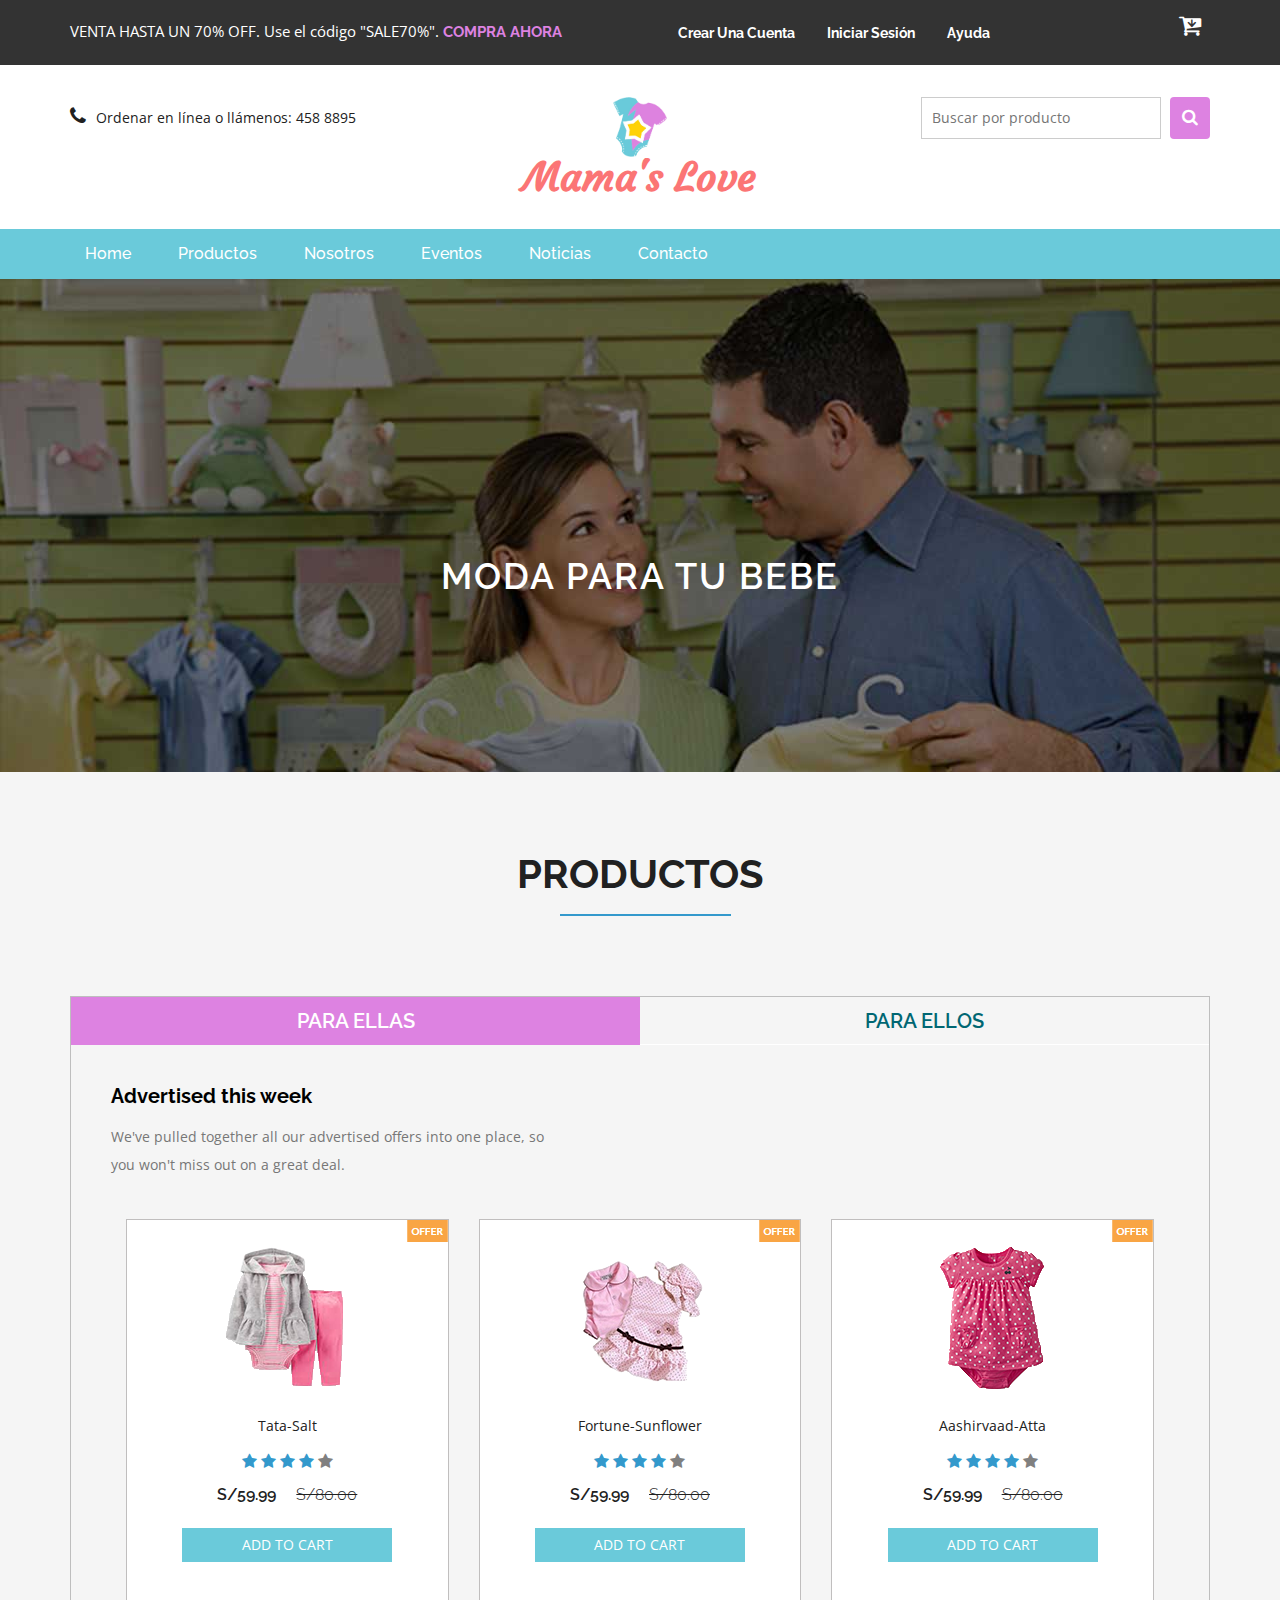
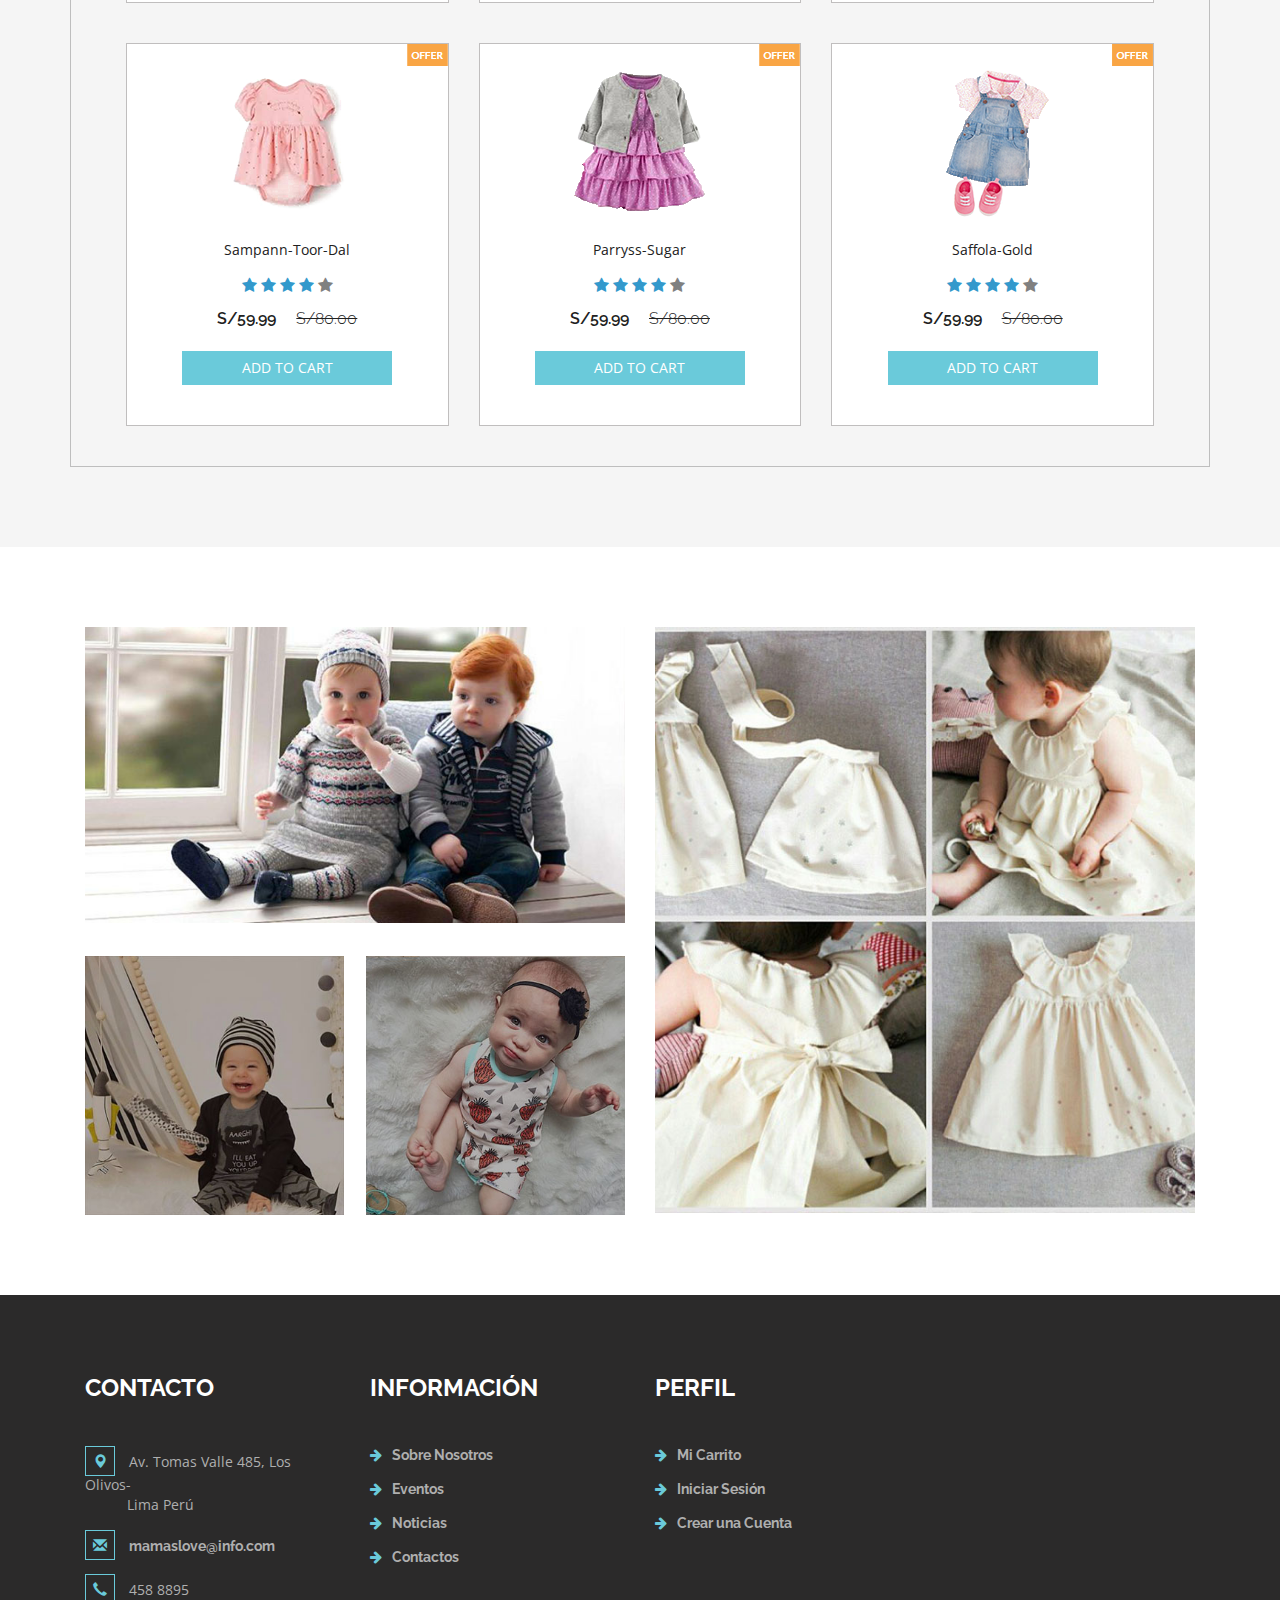
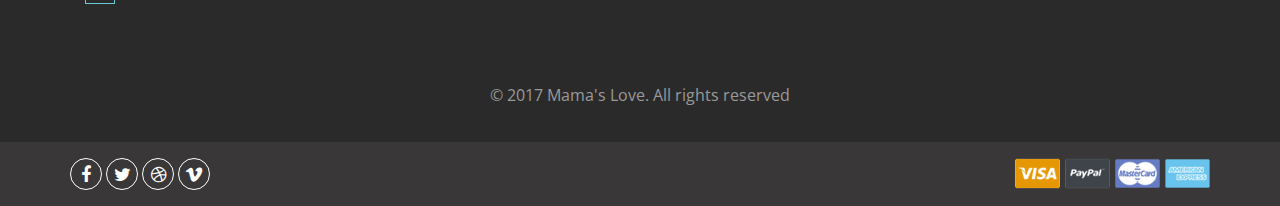
==== commit 34c538a8: "jodanse" ====
--- a/index.html
+++ b/index.html
@@ -1065,7 +1065,7 @@
 					
 					<ul class="address">
 						<li><i class="glyphicon glyphicon-map-marker" aria-hidden="true"></i>Av. Tomas Valle 485, Los Olivos-<span> Lima Perú</span></li>
-						<li><i class="glyphicon glyphicon-envelope" aria-hidden="true"></i><a href="mailto:info@example.com">info@example.com</a></li>
+						<li><i class="glyphicon glyphicon-envelope" aria-hidden="true"></i><a href="mailto:info@example.com">mamaslove@info.com</a></li>
 						<li><i class="glyphicon glyphicon-earphone" aria-hidden="true"></i>458 8895</li>
 					</ul>
 				</div>
